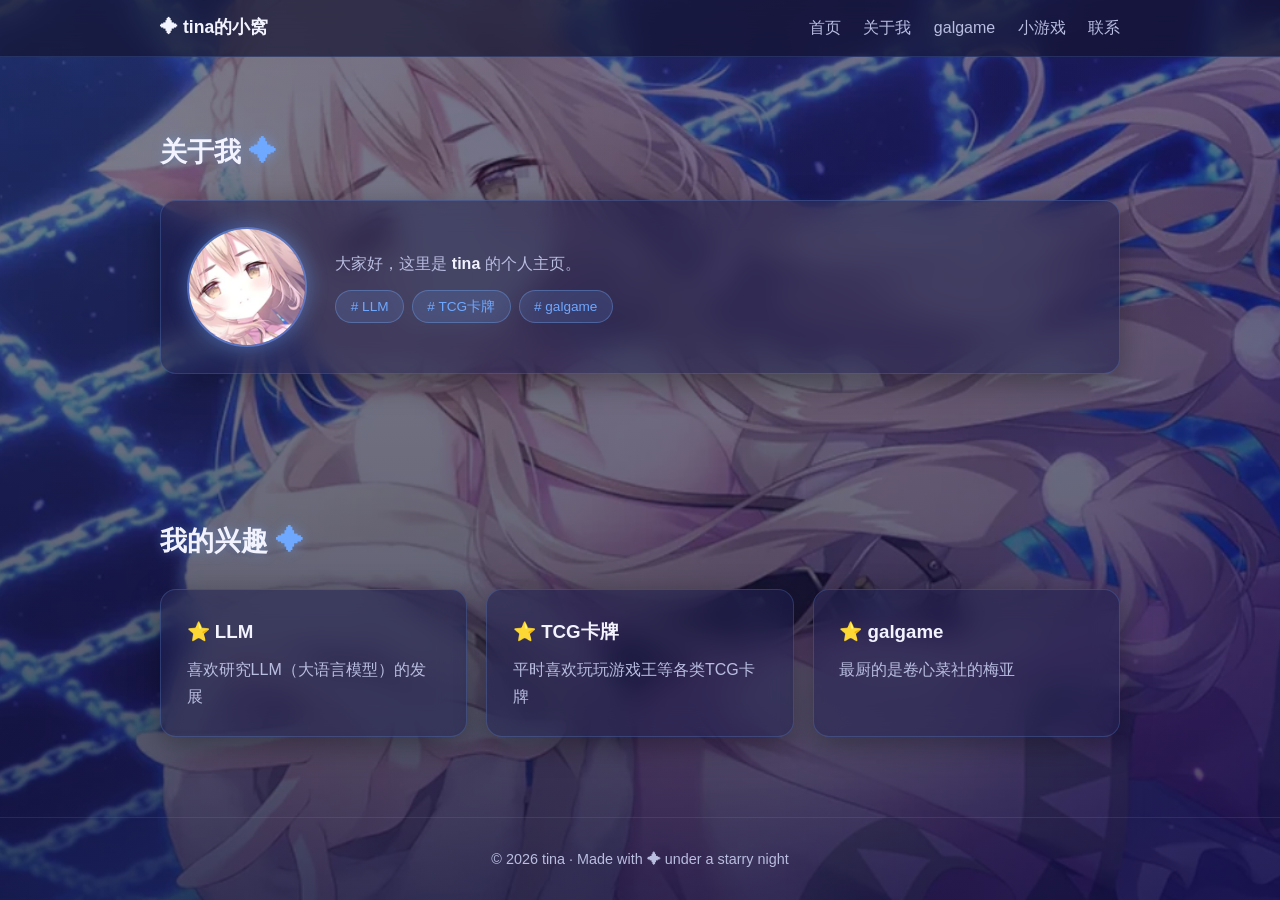
==== about.html @ 336802fa "feat: 站点拆成 5 个独立页面，左侧导航改成真跳转 - 新增 about.html / gal.html / minigames.html / contact.html，index.html 只" ====
<!DOCTYPE html>
<html lang="zh-CN">
<head>
  <meta charset="UTF-8" />
  <meta name="viewport" content="width=device-width, initial-scale=1.0" />
  <title>关于我 · tina的小窝</title>
  <meta name="description" content="tina 是谁：喜欢 LLM（大语言模型）、TCG 卡牌和 galgame。" />
  <meta name="robots" content="index, follow" />

  <!-- 站点图标（由 avatar.png 缩放生成） -->
  <link rel="icon" href="favicon.ico" sizes="16x16 32x32 48x48" />
  <link rel="icon" type="image/png" sizes="32x32" href="favicon-32.png" />
  <link rel="apple-touch-icon" sizes="180x180" href="apple-touch-icon.png" />

  <!-- 分享卡片：QQ / 微信 / B站 / 微博 抓的就是这些 -->
  <meta property="og:type" content="website" />
  <meta property="og:site_name" content="tina的小窝" />
  <meta property="og:title" content="关于我 · tina的小窝" />
  <meta property="og:description" content="tina 是谁：喜欢 LLM（大语言模型）、TCG 卡牌和 galgame。" />
  <meta property="og:url" content="https://tina-9yg.pages.dev/about" />
  <meta property="og:image" content="https://tina-9yg.pages.dev/og-image.jpg" />
  <meta property="og:image:type" content="image/jpeg" />
  <meta property="og:image:width" content="1200" />
  <meta property="og:image:height" content="630" />
  <meta property="og:image:alt" content="星空下的兽耳娘插画" />
  <meta property="og:locale" content="zh_CN" />
  <meta name="twitter:card" content="summary_large_image" />

  <link rel="stylesheet" href="style.css" />
</head>
<body>

  <!-- 顶栏：只在窄屏出现（宽屏由左侧导航接管），窄屏保留汉堡菜单 -->
  <header class="site-header">
    <nav class="nav container">
      <a class="nav-logo" href="index.html">✦ <span>tina的小窝</span></a>
      <button class="nav-toggle" id="navToggle" aria-label="打开菜单" aria-expanded="false">
        <span></span><span></span><span></span>
      </button>
      <ul class="nav-links" id="navLinks">
        <li><a href="index.html">首页</a></li>
        <li><a href="about.html">关于我</a></li>
        <li><a href="gal.html">galgame</a></li>
        <li><a href="minigames.html">小游戏</a></li>
        <li><a href="contact.html">联系</a></li>
      </ul>
    </nav>
  </header>

  <!-- 左侧导航：桌面端就是全站的主导航（顶栏只在窄屏出现，见 style.css）
       2026-09-24 起站点拆成分页，每个页面是独立文件，
       所以「当前是哪一页」直接写死在 HTML 里（is-active + aria-current），不再靠滚动位置判断 -->
  <nav class="side-index" id="sideIndex" aria-label="站点导航">
    <a class="side-index-logo" href="index.html">✦ <span>tina的小窝</span></a>
    <ul class="side-index-list">
      <li><a class="side-index-link" href="index.html">主页</a></li>
      <li><a class="side-index-link is-active" href="about.html" aria-current="page">关于我</a></li>
      <li><a class="side-index-link" href="gal.html">galgame</a></li>
      <li><a class="side-index-link" href="minigames.html">小游戏</a></li>
      <li><a class="side-index-link" href="contact.html">联系</a></li>
    </ul>
  </nav>

  <main>
    <!-- 关于我（「兴趣」原来是独立一页，2026-09-24 按 tina 要求合并到本页，两块内容没动） -->
    <section class="section" id="about">
      <div class="container">
        <h2 class="section-title">关于我 <span class="title-star">✦</span></h2>
        <div class="about-grid card reveal">
          <div class="avatar"><img src="avatar.png" alt="头像（截取自首页插画）" /></div>
          <div class="about-text">
            <p>大家好，这里是 <strong>tina</strong> 的个人主页。</p>
            <ul class="tag-list">
              <li class="tag"># LLM</li>
              <li class="tag"># TCG卡牌</li>
              <li class="tag"># galgame</li>
            </ul>
          </div>
        </div>
      </div>
    </section>

    <!-- 兴趣 -->
    <section class="section" id="interests">
      <div class="container">
        <h2 class="section-title">我的兴趣 <span class="title-star">✦</span></h2>
        <div class="card-grid">
          <article class="card reveal">
            <h3>⭐ LLM</h3>
            <p>喜欢研究LLM（大语言模型）的发展</p>
          </article>
          <article class="card reveal">
            <h3>⭐ TCG卡牌</h3>
            <p>平时喜欢玩玩游戏王等各类TCG卡牌</p>
          </article>
          <article class="card reveal">
            <h3>⭐ galgame</h3>
            <p>最厨的是卷心菜社的梅亚</p>
          </article>
        </div>
      </div>
    </section>
  </main>

  <footer class="site-footer">
    <div class="container">
      <p>© 2026 tina · Made with ✦ under a starry night</p>
    </div>
  </footer>

  <!-- Cloudflare Web Analytics --><script type='module' src='https://static.cloudflareinsights.com/beacon.min.js' data-cf-beacon='{"token": "9dbc39219d9144c998ec463622b964f8"}'></script><!-- End Cloudflare Web Analytics -->
  <script src="script.js"></script>
</body>
</html>
---- style.css ----
/* ================= 基础与变量 ================= */
:root {
  --bg-deep: #141432;
  --bg-mid: #1e1e4d;
  --card-bg: rgba(30, 30, 77, 0.55);
  --accent: #6fa8ff;
  --accent-glow: rgba(111, 168, 255, 0.45);
  --text: #f2f3ff;
  --text-dim: #b9bde0;
  --radius: 16px;
  --shadow: 0 8px 30px rgba(0, 0, 0, 0.35);
  /* 整页背景照片。默认是原始横图，竖屏在下面那个媒体查询里换成竖版裁切图 */
  --bg-photo: url("bg.webp");
}

/* 竖屏（手机）换用竖版裁切图 bg-mobile.webp：
   横图在竖屏下被 cover 从中间横裁一条（只露出全宽的 26%），人物正好被切到框外。
   判据用屏幕比例而不是宽度，这样窄高的桌面窗口也能吃到同一份图。
   竖版取景见 MEMORY「手机端竖版背景」一节：成品与源图竖带往返 PSNR 50.3 dB */
@media (max-aspect-ratio: 1/1) {
  :root { --bg-photo: url("bg-mobile.webp"); }
}

* { margin: 0; padding: 0; box-sizing: border-box; }

html { scroll-behavior: smooth; }

body {
  font-family: "Segoe UI", "Microsoft YaHei", "PingFang SC", sans-serif;
  color: var(--text);
  background: var(--bg-deep); /* 兜底底色；真正的画面在下面那层固定背景里 */
  line-height: 1.7;
  /* 2026-09-24 站点拆成分页后：内容少的页面（比如「联系」）页脚会吊在半空，
     让 body 竖排撑满视口、main 吃掉剩余高度，页脚就自然贴到底部 */
  display: flex;
  flex-direction: column;
  min-height: 100vh;
}

main { flex: 1 0 auto; }

/* 整页共用的固定背景层：钉在视口上，拖动进度条时完全不动
   层次自上而下 = 压暗渐变 → 两团光晕 → 星空图（图片本身由 --bg-photo 决定：横屏横图 / 竖屏竖版裁切图）
   用 position: fixed 而不是 background-attachment: fixed，是为了手机 Safari（它不支持后者） */
body::before {
  content: "";
  position: fixed;
  inset: 0;
  z-index: -1;
  pointer-events: none;
  background:
    linear-gradient(180deg,
      rgba(16, 16, 44, 0.52) 0%,
      rgba(16, 16, 44, 0.62) 55%,
      rgba(16, 16, 44, 0.74) 100%),
    radial-gradient(ellipse 80% 50% at 70% -10%, rgba(90, 70, 180, 0.30), transparent),
    radial-gradient(ellipse 60% 40% at 20% 110%, rgba(60, 80, 200, 0.22), transparent),
    var(--bg-photo) center 30% / cover no-repeat;
}

.container { width: min(960px, 92%); margin: 0 auto; }

a { color: var(--accent); text-decoration: none; }
a:hover { text-shadow: 0 0 10px var(--accent-glow); }

/* ================= 导航 ================= */
.site-header {
  position: sticky; top: 0; z-index: 100;
  background: rgba(20, 20, 50, 0.7);
  backdrop-filter: blur(12px);
  border-bottom: 1px solid rgba(111, 168, 255, 0.18);
}

.nav { display: flex; align-items: center; justify-content: space-between; padding: 0.8rem 0; }

.nav-logo { font-weight: 700; font-size: 1.1rem; color: var(--text); }

.nav-links { display: flex; gap: 1.4rem; list-style: none; }
.nav-links a { color: var(--text-dim); font-weight: 500; transition: color 0.2s, text-shadow 0.2s; }
.nav-links a:hover { color: var(--text); text-shadow: 0 0 12px var(--accent-glow); }

.nav-toggle { display: none; background: none; border: 0; cursor: pointer; padding: 0.4rem; }
.nav-toggle span {
  display: block; width: 24px; height: 2px; margin: 5px 0;
  background: var(--text); border-radius: 2px; transition: transform 0.25s, opacity 0.25s;
}
.nav-toggle.open span:nth-child(1) { transform: translateY(7px) rotate(45deg); }
.nav-toggle.open span:nth-child(2) { opacity: 0; }
.nav-toggle.open span:nth-child(3) { transform: translateY(-7px) rotate(-45deg); }

/* ================= 首屏 ================= */
/* 背景图 bg.webp 由原图 bg.png 用 Pillow 转出（quality=85，97KB，约原图 7.5%）；bg.png 留在仓库当原图备份，页面不再引用
   竖屏另有一张 bg-mobile.webp（1181x2556，q85，98.6KB）：从 bg.png 的 x305..615 裁成竖条后放大 3.81 倍，
   人物落在画面中间；由上面的 --bg-photo 媒体查询决定用哪张，两张都由 body::before 引用 */
.hero {
  position: relative;
  min-height: 100vh;
  display: flex; align-items: center;
  /* 背景图已移到整页共用的 body::before 固定层；这里不能再自带背景，否则滚动时它会跟着走 */
}

/* 遮罩统一到 body::before 那一层了，这个 div 留在 HTML 里但不再参与渲染 */
.hero-overlay { display: none; }

.hero-inner { position: relative; z-index: 1; max-width: 60%; }

.hero-kicker { color: var(--accent); letter-spacing: 0.15em; font-weight: 600; }

.hero-title {
  font-size: clamp(2.2rem, 6vw, 4rem);
  margin: 0.4rem 0;
  text-shadow: 0 0 18px var(--accent-glow), 0 2px 8px rgba(0, 0, 0, 0.6);
}

.hero-tagline { color: var(--text); font-size: 1.1rem; text-shadow: 0 2px 6px rgba(0, 0, 0, 0.7); }

.hero-actions { display: flex; gap: 1rem; margin-top: 1.6rem; }

.btn {
  display: inline-block; padding: 0.7rem 1.6rem;
  border-radius: 999px; font-weight: 600; transition: transform 0.2s, box-shadow 0.2s;
}
.btn-glow { background: var(--accent); color: #101028; box-shadow: 0 0 18px var(--accent-glow); }
.btn-glow:hover { transform: translateY(-2px); box-shadow: 0 0 28px var(--accent-glow); text-shadow: none; }
.btn-ghost { border: 1.5px solid var(--accent); color: var(--text); }
.btn-ghost:hover { background: rgba(111, 168, 255, 0.12); transform: translateY(-2px); }

.hero-scroll-hint {
  position: absolute; bottom: 1.2rem; left: 50%; transform: translateX(-50%);
  color: var(--text-dim); animation: bob 1.6s ease-in-out infinite;
}
@keyframes bob { 50% { transform: translate(-50%, 6px); } }

/* ================= 区块与卡片 ================= */
.section { padding: 4.5rem 0; }

/* 点锚点跳转时，给吸顶导航留出高度，标题不会被压住 */
.section, .hero { scroll-margin-top: 80px; }

.section-title {
  font-size: 1.7rem; margin-bottom: 1.6rem;
  text-shadow: 0 0 12px var(--accent-glow);
}
.title-star { color: var(--accent); }

.card {
  background: var(--card-bg);
  backdrop-filter: blur(14px);
  border: 1px solid rgba(111, 168, 255, 0.22);
  border-radius: var(--radius);
  box-shadow: var(--shadow);
  padding: 1.6rem;
  transition: transform 0.25s, box-shadow 0.25s, border-color 0.25s;
}
.card:hover {
  transform: translateY(-4px);
  border-color: rgba(111, 168, 255, 0.5);
  box-shadow: 0 10px 36px rgba(0, 0, 0, 0.45), 0 0 20px var(--accent-glow);
}

.card-grid { display: grid; grid-template-columns: repeat(auto-fit, minmax(240px, 1fr)); gap: 1.2rem; }
.card h3 { margin-bottom: 0.5rem; color: var(--text); }
.card p { color: var(--text-dim); }

/* 首页概览：整张卡片就是一个链接。
   必须把 a 默认的蓝色和 a:hover 的发光按掉，否则卡片里每个字都在发光 */
.card-link { display: block; color: var(--text); }
.card-link:hover { text-shadow: none; }
.card-more {
  display: inline-block; margin-top: 0.75rem;
  font-size: 0.85rem; font-weight: 600; color: var(--accent);
}
.card-link:hover .card-more { text-shadow: 0 0 10px var(--accent-glow); }
/* 关于我 */
.about-grid { display: flex; gap: 1.8rem; align-items: center; flex-wrap: wrap; }
.avatar {
  flex-shrink: 0;
  width: 120px; height: 120px; border-radius: 50%;
  overflow: hidden;
  background: linear-gradient(135deg, rgba(111, 168, 255, 0.3), rgba(150, 100, 255, 0.3));
  border: 2px solid rgba(111, 168, 255, 0.45);
  box-shadow: 0 0 20px var(--accent-glow);
}
.avatar img { width: 100%; height: 100%; object-fit: cover; display: block; }
.about-text { flex: 1; min-width: 260px; }
.about-text p { color: var(--text-dim); margin-bottom: 0.6rem; }
.about-text strong { color: var(--text); }

.tag-list { display: flex; flex-wrap: wrap; gap: 0.5rem; list-style: none; margin-top: 0.8rem; }
.tag {
  padding: 0.25rem 0.9rem; border-radius: 999px; font-size: 0.85rem;
  background: rgba(111, 168, 255, 0.14);
  border: 1px solid rgba(111, 168, 255, 0.35);
  color: var(--accent);
}

/* 联系 */
.contact-card { text-align: center; }
.contact-card p { color: var(--text-dim); }
.contact-list { list-style: none; margin-top: 0.8rem; }
.contact-list li { margin: 0.4rem 0; color: var(--text); }
.contact-item { display: flex; justify-content: center; align-items: center; gap: 0.45rem; }
.icon { width: 1.25em; height: 1.25em; flex-shrink: 0; vertical-align: -0.25em; }
.icon-badge { background: #fff; border-radius: 50%; padding: 0.12em; box-sizing: border-box; }
.placeholder { color: var(--text-dim); font-style: italic; }

/* QQ 号：点击复制（不加下划线，靠鼠标手型和悬停微光提示可点） */
.copy-qq {
  background: none; border: 0; padding: 0;
  font: inherit; color: var(--accent); cursor: pointer;
}
.copy-qq:hover { text-shadow: 0 0 10px var(--accent-glow); }

/* 复制成功提示 */
.toast {
  position: fixed; left: 50%; bottom: 2rem; z-index: 200;
  transform: translate(-50%, 1rem);
  padding: 0.6rem 1.3rem; border-radius: 999px;
  background: rgba(20, 20, 50, 0.94);
  border: 1px solid rgba(111, 168, 255, 0.45);
  color: var(--text); font-size: 0.9rem;
  box-shadow: 0 8px 26px rgba(0, 0, 0, 0.45), 0 0 18px var(--accent-glow);
  opacity: 0; pointer-events: none;
  transition: opacity 0.25s ease, transform 0.25s ease;
}
.toast.show { opacity: 1; transform: translate(-50%, 0); }

/* 页脚 */
.site-footer {
  padding: 1.8rem 0; text-align: center;
  color: var(--text-dim); font-size: 0.9rem;
  border-top: 1px solid rgba(111, 168, 255, 0.15);
}

/* 滚动淡入 */
.reveal { opacity: 0; transform: translateY(18px); transition: opacity 0.6s ease, transform 0.6s ease; }
.reveal.visible { opacity: 1; transform: none; }
@media (prefers-reduced-motion: reduce) {
  .reveal { opacity: 1; transform: none; transition: none; }
  .hero-scroll-hint { animation: none; }
  .gal-card { animation: none; }
}

/* ================= galgame 收藏 ================= */
.section-lead { color: var(--text-dim); margin: -0.8rem 0 1.5rem; }

.sr-only {
  position: absolute; width: 1px; height: 1px; padding: 0; margin: -1px;
  overflow: hidden; clip: rect(0 0 0 0); white-space: nowrap; border: 0;
}

/* 顶部统计条 */
.gal-stats { display: flex; flex-wrap: wrap; gap: 1.6rem; margin-bottom: 1.4rem; }
.gal-stat { display: flex; align-items: baseline; gap: 0.4rem; color: var(--text-dim); font-size: 0.88rem; }
.gal-stat b {
  font-size: 1.3rem; color: var(--accent);
  text-shadow: 0 0 12px var(--accent-glow);
}

/* 筛选区 */
.gal-controls { display: flex; flex-direction: column; gap: 0.7rem; margin-bottom: 1.5rem; }
.gal-chip-row { display: flex; flex-wrap: wrap; gap: 0.45rem; }

.chip {
  font: inherit; font-size: 0.82rem; line-height: 1.5;
  padding: 0.25rem 0.95rem; border-radius: 999px; cursor: pointer;
  background: rgba(111, 168, 255, 0.08);
  border: 1px solid rgba(111, 168, 255, 0.25);
  color: var(--text-dim);
  transition: background 0.2s, border-color 0.2s, color 0.2s, box-shadow 0.2s;
}
.chip:hover { border-color: rgba(111, 168, 255, 0.55); color: var(--text); }
.chip[aria-pressed="true"] {
  background: rgba(111, 168, 255, 0.22);
  border-color: var(--accent);
  color: var(--text);
  box-shadow: 0 0 14px var(--accent-glow);
}

.gal-toolbar { display: flex; flex-wrap: wrap; gap: 0.8rem; align-items: center; }

.gal-search { flex: 1; min-width: 190px; display: flex; }
.gal-search input {
  font: inherit; font-size: 0.88rem; color: var(--text);
  background: rgba(20, 20, 50, 0.6);
  border: 1px solid rgba(111, 168, 255, 0.28);
  border-radius: 999px; padding: 0.42rem 1rem;
  outline: none; transition: border-color 0.2s, box-shadow 0.2s;
}
.gal-search input { width: 100%; }
.gal-search input::placeholder { color: rgba(185, 189, 224, 0.6); }
.gal-search input:focus { border-color: var(--accent); box-shadow: 0 0 12px var(--accent-glow); }

/* 卡片网格 */
.gal-grid { display: grid; grid-template-columns: repeat(auto-fill, minmax(190px, 1fr)); gap: 1.1rem; }

.gal-card {
  display: flex; flex-direction: column; overflow: hidden;
  background: var(--card-bg);
  backdrop-filter: blur(14px);
  border: 1px solid rgba(111, 168, 255, 0.22);
  border-radius: var(--radius);
  box-shadow: var(--shadow);
  transition: transform 0.25s, box-shadow 0.25s, border-color 0.25s;
  animation: gal-in 0.35s ease both;
}
.gal-card:hover {
  transform: translateY(-4px);
  border-color: rgba(111, 168, 255, 0.5);
  box-shadow: 0 10px 36px rgba(0, 0, 0, 0.45), 0 0 20px var(--accent-glow);
}
@keyframes gal-in { from { opacity: 0; transform: translateY(10px); } to { opacity: 1; transform: none; } }

/* 封面：没填 cover 就用渐变色块 + 首字 */
.gal-cover {
  position: relative; aspect-ratio: 3 / 4;
  display: flex; align-items: center; justify-content: center; overflow: hidden;
}
.gal-cover img { width: 100%; height: 100%; object-fit: cover; display: block; }
.gal-cover-init {
  font-size: 2.6rem; font-weight: 700; letter-spacing: 0.04em;
  color: rgba(255, 255, 255, 0.92);
  text-shadow: 0 2px 14px rgba(0, 0, 0, 0.55);
}
.gal-badge-row {
  position: absolute; top: 0.5rem; left: 0.5rem; right: 0.5rem;
  display: flex; gap: 0.4rem;
}
/* 封面右上角的「示例」角标（原来这里还有状态徽章 .gal-status / .st-*，2026-09-23 已随状态信息一起移除） */
.gal-sample {
  margin-left: auto;
  padding: 0.12rem 0.6rem; border-radius: 999px;
  font-size: 0.72rem; font-weight: 500; line-height: 1.7;
  backdrop-filter: blur(6px); border: 1px solid; white-space: nowrap;
  color: var(--text-dim); background: rgba(20, 20, 50, 0.7);
  border-color: rgba(185, 189, 224, 0.4);
}

.gal-body { flex: 1; display: flex; flex-direction: column; gap: 0.35rem; padding: 0.85rem 0.9rem 1rem; }
.gal-title { font-size: 0.98rem; font-weight: 700; line-height: 1.4; }
.gal-meta { display: flex; justify-content: flex-start; gap: 0.5rem; font-size: 0.78rem; color: var(--text-dim); }
.gal-brand { overflow: hidden; text-overflow: ellipsis; white-space: nowrap; }
/* 官网链接：紧跟在「厂商 · 年份」右边；没填 site 的条目根本不会渲染它 */
.gal-site { color: var(--accent); flex-shrink: 0; white-space: nowrap; transition: text-shadow 0.2s; }
.gal-site:hover { text-shadow: 0 0 10px var(--accent-glow); }
.gal-score { color: #ffd479; font-weight: 700; flex-shrink: 0; margin-left: auto; padding-left: 0.4rem; }

.gal-tags { display: flex; flex-wrap: wrap; gap: 0.3rem; margin-top: 0.15rem; }
/* 卡片上的标签：纯展示用的标签，不可点（筛选栏已改成按厂商） */
.gal-tag {
  font-size: 0.7rem; line-height: 1.6;
  padding: 0.1rem 0.55rem; border-radius: 999px;
  background: rgba(111, 168, 255, 0.12);
  border: 1px solid rgba(111, 168, 255, 0.28);
  color: var(--accent);
}

.gal-note { margin-top: auto; padding-top: 0.5rem; font-size: 0.8rem; color: var(--text-dim); }

.gal-empty { margin-top: 0.5rem; padding: 2.2rem 0; text-align: center; color: var(--text-dim); }
.gal-empty button { margin-top: 0.8rem; }

/* ================= 小游戏 · 2048 ================= */
.g2048 { max-width: 420px; margin: 0 auto; }

.g2048-head {
  display: flex; align-items: center; justify-content: space-between;
  gap: 1rem; flex-wrap: wrap; margin-bottom: 1rem;
}
.g2048-scores { display: flex; gap: 0.6rem; }
.g2048-score {
  min-width: 84px; padding: 0.35rem 0.9rem; text-align: center;
  background: rgba(111, 168, 255, 0.1);
  border: 1px solid rgba(111, 168, 255, 0.25);
  border-radius: 10px;
}
.g2048-score span { display: block; font-size: 0.7rem; color: var(--text-dim); letter-spacing: 0.08em; }
.g2048-score b { font-size: 1.15rem; color: var(--accent); text-shadow: 0 0 12px var(--accent-glow); }
.g2048-restart { padding: 0.5rem 1.1rem; font-size: 0.88rem; }

/* 棋盘：格子大小由 game2048.js 量出宽度后写进 --g-cell / --g-gap */
.g2048-board {
  --g-gap: 12px;
  --g-cell: 80px;
  position: relative;
  width: 100%;
  aspect-ratio: 1 / 1;
  background: rgba(20, 20, 50, 0.55);
  backdrop-filter: blur(12px);
  border: 1px solid rgba(111, 168, 255, 0.22);
  border-radius: var(--radius);
  box-shadow: var(--shadow);
  touch-action: none; /* 手机上在棋盘里滑动是操作，别同时滚页面 */
  user-select: none;
  -webkit-user-select: none;
}
.g2048-board:focus { outline: none; }
/* 焦点在棋盘上时给个光圈提示「现在方向键是操作」 */
.g2048-board:focus-visible {
  border-color: var(--accent);
  box-shadow: var(--shadow), 0 0 0 2px rgba(111, 168, 255, 0.55), 0 0 22px var(--accent-glow);
}

/* 底格层和方块层都贴着棋盘的 padding box，格子位置两边用同一套算法算，所以能对齐 */
.g2048-grid {
  position: absolute; inset: 0;
  display: grid;
  grid-template-columns: repeat(4, 1fr);
  grid-template-rows: repeat(4, 1fr);
  gap: var(--g-gap);
  padding: var(--g-gap);
}
.g2048-grid > div { background: rgba(255, 255, 255, 0.05); border-radius: 10px; }

.g2048-tiles { position: absolute; inset: 0; }
.g2048-tile {
  position: absolute; top: var(--g-gap); left: var(--g-gap);
  width: var(--g-cell); height: var(--g-cell);
  z-index: 2;
  /* 位置全靠这两个自定义属性推：game2048.js 只改变量，位移交给 CSS 过渡 */
  transform: translate(
    calc((var(--g-cell) + var(--g-gap)) * var(--g-c, 0)),
    calc((var(--g-cell) + var(--g-gap)) * var(--g-r, 0))
  );
  transition: transform 0.12s ease-in-out;
  will-change: transform;
}
.g2048-tile.is-dead { z-index: 1; } /* 被吃掉的那个要压在存活方块下面 */
.g2048-tile.is-dead .g2048-tile-inner { opacity: 0; transition: opacity 0.12s ease 0.06s; }

.g2048-tile-inner {
  width: 100%; height: 100%;
  display: flex; align-items: center; justify-content: center;
  border-radius: 10px;
  font-weight: 700; line-height: 1;
  font-size: calc(var(--g-cell) * 0.42);
  color: #dfe6ff;
  background: rgba(111, 168, 255, 0.12);
  border: 1px solid rgba(111, 168, 255, 0.22);
  transition: background 0.12s, color 0.12s;
}
/* 位数多了就把字缩小，别撑出格子 */
.g2048-tile[data-len="3"] .g2048-tile-inner { font-size: calc(var(--g-cell) * 0.33); }
.g2048-tile[data-len="4"] .g2048-tile-inner { font-size: calc(var(--g-cell) * 0.26); }
.g2048-tile[data-len="5"] .g2048-tile-inner,
.g2048-tile[data-len="6"] .g2048-tile-inner { font-size: calc(var(--g-cell) * 0.21); }

/* 数值越大越亮：2/4/8 是半透明蓝，之后顺着 蓝→紫→粉→金 往上爬 */
.g2048-tile[data-val="4"] .g2048-tile-inner { background: rgba(111, 168, 255, 0.2); }
.g2048-tile[data-val="8"] .g2048-tile-inner { background: rgba(111, 168, 255, 0.34); color: #f2f6ff; }
.g2048-tile[data-val="16"] .g2048-tile-inner { background: linear-gradient(150deg, #2c4a86, #4a6fd8); color: #f2f6ff; }
.g2048-tile[data-val="32"] .g2048-tile-inner { background: linear-gradient(150deg, #3a3a7a, #6f4fa8); color: #f2f6ff; }
.g2048-tile[data-val="64"] .g2048-tile-inner { background: linear-gradient(150deg, #4a2f6b, #a05fd0); color: #f6f2ff; }
.g2048-tile[data-val="128"] .g2048-tile-inner { background: linear-gradient(150deg, #5a2f7a, #b06fb0); color: #fff; }
.g2048-tile[data-val="256"] .g2048-tile-inner { background: linear-gradient(150deg, #6b2f6b, #c96f9f); color: #fff; }
.g2048-tile[data-val="512"] .g2048-tile-inner { background: linear-gradient(150deg, #7a2f5a, #e07f8f); color: #fff; }
.g2048-tile[data-val="1024"] .g2048-tile-inner { background: linear-gradient(150deg, #a8563a, #f0a06f); color: #241a00; }
.g2048-tile[data-val="2048"] .g2048-tile-inner {
  background: linear-gradient(150deg, #c9922f, #ffd479);
  color: #241a00;
  box-shadow: 0 0 26px rgba(255, 212, 121, 0.5);
}
/* 比 2048 还大的（is-huge 由 game2048.js 挂上），统一用更亮的金 */
.g2048-tile.is-huge .g2048-tile-inner {
  background: linear-gradient(150deg, #d4a83f, #ffe9a8);
  color: #241a00;
  box-shadow: 0 0 26px rgba(255, 233, 168, 0.55);
}

/* 出现 / 合并的小动画：作用在里面那层，外层 transform 要留给滑动 */
@keyframes g2048-appear { from { transform: scale(0.35); opacity: 0; } to { transform: scale(1); opacity: 1; } }
@keyframes g2048-pop { 0% { transform: scale(1); } 55% { transform: scale(1.16); } 100% { transform: scale(1); } }
.g2048-tile.is-new .g2048-tile-inner { animation: g2048-appear 0.16s ease-out; }
.g2048-tile.is-merged .g2048-tile-inner { animation: g2048-pop 0.18s ease-out; }

/* 赢了 / 输了盖在棋盘上的那一层 */
@keyframes g2048-fade { from { opacity: 0; } to { opacity: 1; } }
.g2048-overlay {
  position: absolute; inset: 0; z-index: 5;
  display: flex; flex-direction: column; align-items: center; justify-content: center;
  gap: 1rem; padding: 1.5rem; text-align: center;
  background: rgba(16, 16, 44, 0.84);
  backdrop-filter: blur(6px);
  border-radius: var(--radius);
  animation: g2048-fade 0.2s ease-out;
}
/* 这句不能省：上面的 display:flex 会盖掉 hidden 自带的 display:none */
.g2048-overlay[hidden] { display: none; }
.g2048-overlay-text { color: var(--text); font-weight: 600; }
.g2048-overlay-actions { display: flex; gap: 0.7rem; flex-wrap: wrap; justify-content: center; }

.g2048-hint { margin-top: 0.9rem; font-size: 0.82rem; color: var(--text-dim); text-align: center; }

/* 站上的最高纪录。写在 index.html 里（站点是纯静态的），要让它自动更新得配后端。
   注意：棋盘上那两个数字是「本机最高分」，存在访客自己的 localStorage 里，跟这条不是一回事 */
.g2048-record {
  margin-top: 0.9rem; padding-top: 0.75rem; text-align: center;
  font-size: 0.84rem; color: var(--text-dim);
  border-top: 1px dashed rgba(111, 168, 255, 0.22);
}
.g2048-record b { color: var(--accent); font-size: 1rem; text-shadow: 0 0 12px var(--accent-glow); }

@media (prefers-reduced-motion: reduce) {
  .g2048-tile { transition: none; }
  .g2048-tile-inner { animation: none; transition: none; }
  .g2048-overlay { animation: none; }
}

/* ================= 小游戏 · 五子棋 ================= */
/* 第二个小游戏，跟 2048 待在同一个区块里，用一条虚线分隔 */
.gg {
  max-width: 460px;
  margin: 2.8rem auto 0;
  padding-top: 2.2rem;
  border-top: 1px dashed rgba(111, 168, 255, 0.22);
}

.gg-name {
  margin-bottom: 1rem; text-align: center;
  font-size: 1.05rem; font-weight: 700; color: var(--text);
}
.gg-name::before { content: "✦ "; color: var(--accent); }

.gg-head {
  display: flex; align-items: center; justify-content: space-between;
  gap: 1rem; flex-wrap: wrap; margin-bottom: 0.9rem;
}
.gg-scores { display: flex; gap: 0.5rem; }
.gg-score {
  min-width: 74px; padding: 0.35rem 0.7rem; text-align: center;
  background: rgba(111, 168, 255, 0.1);
  border: 1px solid rgba(111, 168, 255, 0.25);
  border-radius: 10px;
}
.gg-score span { display: block; font-size: 0.7rem; color: var(--text-dim); letter-spacing: 0.06em; }
.gg-score b { font-size: 1.15rem; color: var(--accent); text-shadow: 0 0 12px var(--accent-glow); }

.gg-actions { display: flex; gap: 0.5rem; flex-wrap: wrap; }
.gg-btn { padding: 0.5rem 1rem; font-size: 0.88rem; }
.gg-btn:disabled { opacity: 0.45; cursor: not-allowed; }
.gg-btn:disabled:hover { background: none; transform: none; }

.gg-levels { display: flex; align-items: center; gap: 0.45rem; flex-wrap: wrap; margin-bottom: 0.9rem; }
.gg-levels-label { font-size: 0.85rem; color: var(--text-dim); margin-right: 0.15rem; }

/* 棋盘：CSS 这边只管让它铺满一个正方形；格子大小、位图尺寸由 gamegomoku.js 量出来算 */
.gg-board {
  position: relative; width: 100%; aspect-ratio: 1 / 1;
  border: 1px solid rgba(111, 168, 255, 0.22);
  border-radius: var(--radius);
  box-shadow: var(--shadow);
  overflow: hidden;
  touch-action: manipulation; /* 点棋盘落子，但别拦住上下滚页面 */
  user-select: none;
  -webkit-user-select: none;
  -webkit-tap-highlight-color: transparent;
}
.gg-canvas {
  display: block; position: absolute; inset: 0;
  width: 100%; height: 100%;
  cursor: crosshair;
}
.gg-canvas:focus { outline: none; }
.gg-canvas:focus-visible {
  /* 用负 offset 把光圈画在画布里面，免得被 .gg-board 的 overflow 裁掉 */
  outline: 2px solid var(--accent);
  outline-offset: -3px;
}

.gg-overlay {
  position: absolute; inset: 0; z-index: 5;
  display: flex; flex-direction: column; align-items: center; justify-content: center;
  gap: 1rem; padding: 1.5rem; text-align: center;
  background: rgba(16, 16, 44, 0.84);
  backdrop-filter: blur(6px);
  animation: g2048-fade 0.2s ease-out;
}
/* 这句不能省：上面的 display:flex 会盖掉 hidden 自带的 display:none */
.gg-overlay[hidden] { display: none; }
.gg-overlay-text { color: var(--text); font-weight: 600; }
.gg-overlay-actions { display: flex; gap: 0.7rem; flex-wrap: wrap; justify-content: center; }

/* 状态行：前面的小圆点就是当前该谁下（黑子/白子） */
.gg-status {
  display: flex; align-items: center; justify-content: center; gap: 0.5rem;
  margin-top: 0.9rem; font-size: 0.88rem; color: var(--text);
}
.gg-status::before {
  content: ""; width: 10px; height: 10px; border-radius: 50%; flex-shrink: 0;
  background: radial-gradient(circle at 35% 35%, #6a7196, #0b0b18);
  border: 1px solid rgba(160, 170, 220, 0.5);
}
.gg-status.is-ai::before {
  background: radial-gradient(circle at 35% 35%, #ffffff, #b9c1dc);
  border-color: rgba(255, 255, 255, 0.7);
}

.gg-hint { margin-top: 0.6rem; font-size: 0.82rem; color: var(--text-dim); text-align: center; }

@media (prefers-reduced-motion: reduce) {
  .gg-overlay { animation: none; }
}

/* ================= 左侧索引 ================= */
/* 桌面端的主导航：贴在左上角，不参与排版，所以正文列宽（960px）不动
   占位 = 宽 132px + 间距 38px = 170px，两边留白不够时见下面的媒体查询 */
.side-index {
  position: fixed;
  top: 1.2rem;
  left: max(0.9rem, calc((100vw - 960px) / 2 - 170px));
  z-index: 90;
  width: 132px;
  /* 窗口很矮时不能顶出屏幕，改成卡片内部滚动 */
  max-height: calc(100vh - 2.4rem);
  overflow-y: auto;
  padding: 0.85rem 0.7rem;
  background: rgba(20, 20, 50, 0.55);
  backdrop-filter: blur(12px);
  border: 1px solid rgba(111, 168, 255, 0.22);
  border-radius: var(--radius);
  box-shadow: var(--shadow);
}

/* 站名：顶栏在宽屏是隐藏的，所以站名搬到侧栏顶部 */
.side-index-logo {
  display: block;
  margin: 0 0 0.7rem;
  padding: 0 0.35rem 0.7rem;
  font-size: 0.9rem; font-weight: 700; color: var(--text);
  border-bottom: 1px solid rgba(111, 168, 255, 0.18);
}

.side-index-list { display: flex; flex-direction: column; gap: 0.1rem; list-style: none; }

.side-index-link {
  position: relative; display: block;
  padding: 0.32rem 0.5rem 0.32rem 0.85rem;
  font-size: 0.86rem; color: var(--text-dim);
  border-radius: 8px;
  transition: color 0.2s, background 0.2s, text-shadow 0.2s;
}
/* 左边那根小竖条：常态暗淡，当前页面亮起来（分页后由 HTML 里的 is-active 决定，不靠 JS） */
.side-index-link::before {
  content: ""; position: absolute; left: 0; top: 50%;
  width: 2px; height: 0.85em; border-radius: 2px;
  transform: translateY(-50%);
  background: rgba(111, 168, 255, 0.3);
  transition: background 0.2s, box-shadow 0.2s, height 0.2s;
}
.side-index-link:hover { color: var(--text); background: rgba(111, 168, 255, 0.1); }
.side-index-link.is-active { color: var(--text); text-shadow: 0 0 12px var(--accent-glow); }
.side-index-link.is-active::before {
  height: 1.15em; background: var(--accent); box-shadow: 0 0 10px var(--accent-glow);
}

/* 两条媒体查询是互补的，中间不留缝：
   宽屏 → 只留侧栏（顶栏整条收掉，站名在侧栏顶部）
   窄屏 → 只留顶栏 + 汉堡菜单（侧栏放不下，硬留会压到正文） */
@media (min-width: 1300px) {
  .site-header { display: none; }
  /* 宽屏没有顶栏挡着，锚点跳转不用留那么高的空档 */
  .section, .hero { scroll-margin-top: 24px; }
}

@media (max-width: 1299px) {
  .side-index { display: none; }
}

/* ================= 移动端 ================= */
@media (max-width: 640px) {
  .nav-toggle { display: block; }

  .nav-links {
    position: absolute; top: 100%; left: 0; right: 0;
    flex-direction: column; gap: 0;
    background: rgba(20, 20, 50, 0.96);
    backdrop-filter: blur(12px);
    border-bottom: 1px solid rgba(111, 168, 255, 0.2);
    max-height: 0; overflow: hidden;
    transition: max-height 0.3s ease;
  }
  /* 7 个菜单项，每项约 52px，留够高度别把最后一项裁掉 */
  .nav-links.open { max-height: 420px; }
  .nav-links li { padding: 0.9rem 1.5rem; border-top: 1px solid rgba(111, 168, 255, 0.12); }

  /* 移动端：整页固定背景层的星空图会被放大裁切，把取景挪到偏右（角色在图的右侧） */
  body::before { background-position: 80% 30%; }
  .hero-inner { max-width: 92%; }

  /* galgame 收藏：两列小卡 */
  .gal-grid { grid-template-columns: repeat(auto-fill, minmax(150px, 1fr)); gap: 0.8rem; }
  .gal-cover-init { font-size: 2rem; }
  .gal-title { font-size: 0.9rem; }
  .gal-stats { gap: 1.1rem; }
}
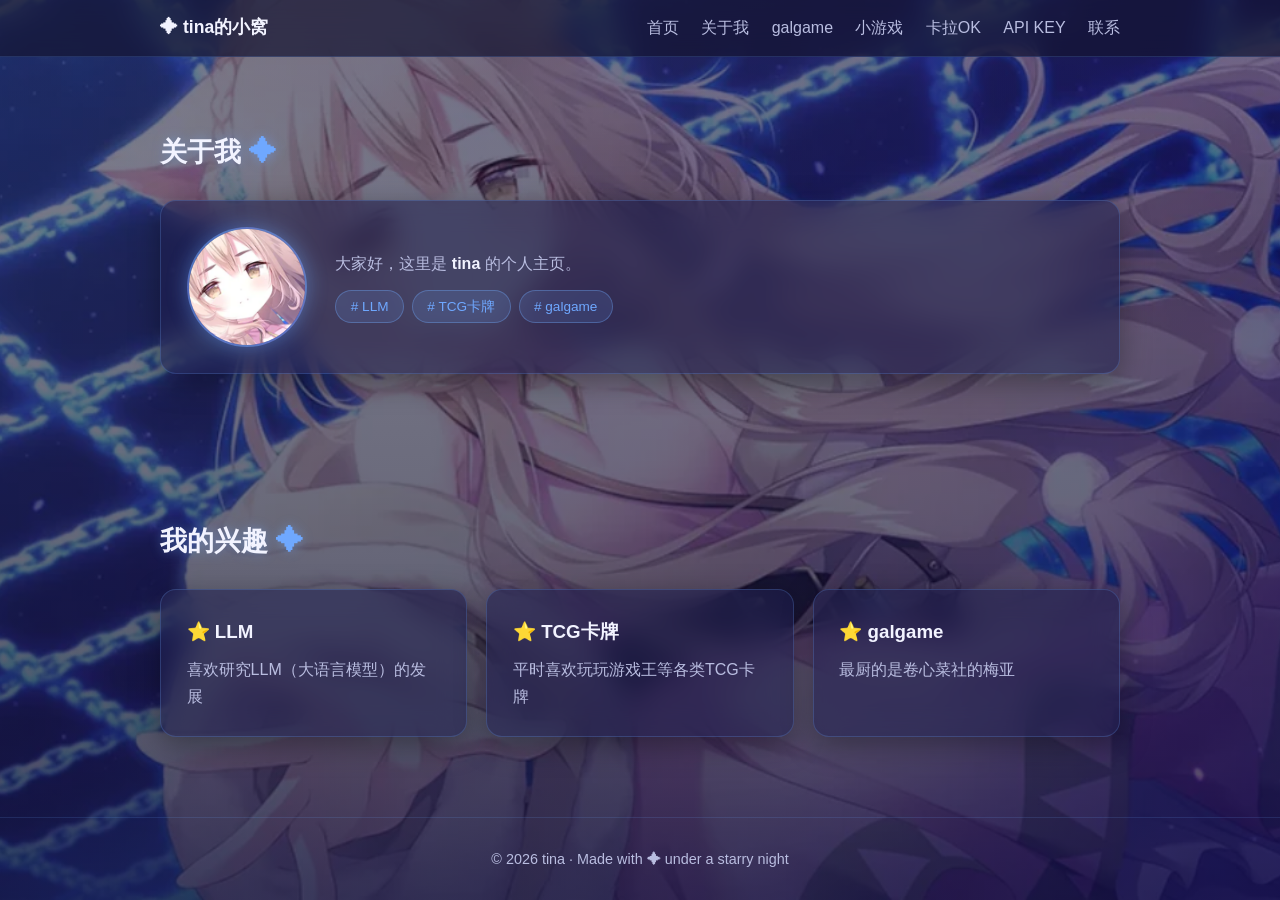
==== commit a7ba2a10: "feat: 新增「API KEY」分区（左侧导航第 7 项，只列 DeepSeek 官方入口） - apikey.html：极简链接列表，4 条官方入口（开放平台 / 创建 API Key / 模型与" ====
--- a/about.html
+++ b/about.html
@@ -42,6 +42,8 @@
         <li><a href="about.html">关于我</a></li>
         <li><a href="gal.html">galgame</a></li>
         <li><a href="minigames.html">小游戏</a></li>
+        <li><a href="karaoke.html">卡拉OK</a></li>
+        <li><a href="apikey.html">API KEY</a></li>
         <li><a href="contact.html">联系</a></li>
       </ul>
     </nav>
@@ -57,6 +59,8 @@
       <li><a class="side-index-link is-active" href="about.html" aria-current="page">关于我</a></li>
       <li><a class="side-index-link" href="gal.html">galgame</a></li>
       <li><a class="side-index-link" href="minigames.html">小游戏</a></li>
+      <li><a class="side-index-link" href="karaoke.html">卡拉OK</a></li>
+      <li><a class="side-index-link" href="apikey.html">API KEY</a></li>
       <li><a class="side-index-link" href="contact.html">联系</a></li>
     </ul>
   </nav>
--- a/style.css
+++ b/style.css
@@ -359,6 +359,147 @@
 
 .gal-empty { margin-top: 0.5rem; padding: 2.2rem 0; text-align: center; color: var(--text-dim); }
 .gal-empty button { margin-top: 0.8rem; }
+
+/* ================= 卡拉OK 歌单 ================= */
+/* 一行一首：左边序号、中间曲名与信息、右边跳 B站。
+   数据在 karaoke.js，渲染在 script.js 的 initKaraokeList() */
+.kara-stats { display: flex; flex-wrap: wrap; gap: 1.6rem; margin-bottom: 1.4rem; }
+.kara-stat { display: flex; align-items: baseline; gap: 0.4rem; color: var(--text-dim); font-size: 0.88rem; }
+.kara-stat b {
+  font-size: 1.3rem; color: var(--accent);
+  text-shadow: 0 0 12px var(--accent-glow);
+}
+
+.kara-controls { display: flex; flex-direction: column; gap: 0.7rem; margin-bottom: 1.2rem; }
+.kara-chip-row { display: flex; flex-wrap: wrap; gap: 0.45rem; }
+.kara-toolbar { display: flex; flex-wrap: wrap; gap: 0.8rem; align-items: center; }
+
+.kara-search { flex: 1; min-width: 190px; display: flex; }
+.kara-search input {
+  font: inherit; font-size: 0.88rem; color: var(--text); width: 100%;
+  background: rgba(20, 20, 50, 0.6);
+  border: 1px solid rgba(111, 168, 255, 0.28);
+  border-radius: 999px; padding: 0.42rem 1rem;
+  outline: none; transition: border-color 0.2s, box-shadow 0.2s;
+}
+.kara-search input::placeholder { color: rgba(185, 189, 224, 0.6); }
+.kara-search input:focus { border-color: var(--accent); box-shadow: 0 0 12px var(--accent-glow); }
+
+.kara-list { display: flex; flex-direction: column; gap: 0.55rem; }
+
+/* 整条就是一个链接：填了 url 的渲染成 <a>，没填的是 <div>（显示「待填链接」，点不动） */
+.kara-item {
+  display: grid;
+  grid-template-columns: 2.2rem minmax(0, 1fr) auto;
+  align-items: center; gap: 0.2rem 0.9rem;
+  padding: 0.7rem 1rem;
+  background: var(--card-bg);
+  backdrop-filter: blur(14px);
+  border: 1px solid rgba(111, 168, 255, 0.22);
+  border-radius: 12px;
+  box-shadow: var(--shadow);
+  color: var(--text);
+  transition: transform 0.2s, border-color 0.2s, box-shadow 0.2s;
+  animation: gal-in 0.3s ease both;
+}
+a.kara-item:hover {
+  transform: translateX(4px);
+  border-color: rgba(111, 168, 255, 0.5);
+  box-shadow: 0 8px 26px rgba(0, 0, 0, 0.42), 0 0 18px var(--accent-glow);
+  text-shadow: none; /* 压掉 a:hover 的整行发光 */
+}
+a.kara-item:focus-visible { outline: 2px solid var(--accent); outline-offset: 2px; }
+.kara-item.is-todo { opacity: 0.72; }
+
+.kara-idx {
+  font-size: 0.78rem; color: var(--text-dim); text-align: right;
+  font-variant-numeric: tabular-nums;
+}
+
+.kara-main { display: flex; flex-direction: column; gap: 0.15rem; min-width: 0; }
+.kara-title { font-size: 0.98rem; font-weight: 700; line-height: 1.45; }
+.kara-sample {
+  margin-left: 0.45rem; padding: 0.05rem 0.5rem; border-radius: 999px;
+  font-size: 0.7rem; font-weight: 500; vertical-align: 0.1em;
+  color: var(--text-dim); background: rgba(20, 20, 50, 0.7);
+  border: 1px solid rgba(185, 189, 224, 0.4);
+}
+.kara-sub {
+  font-size: 0.8rem; color: var(--text-dim);
+  overflow: hidden; text-overflow: ellipsis; white-space: nowrap;
+}
+.kara-tags { display: flex; flex-wrap: wrap; gap: 0.3rem; margin-top: 0.15rem; }
+.kara-tag {
+  font-size: 0.7rem; line-height: 1.6;
+  padding: 0.1rem 0.55rem; border-radius: 999px;
+  background: rgba(111, 168, 255, 0.12);
+  border: 1px solid rgba(111, 168, 255, 0.28);
+  color: var(--accent);
+}
+.kara-note { font-size: 0.78rem; color: var(--text-dim); }
+
+.kara-go { font-size: 0.85rem; font-weight: 600; color: var(--accent); white-space: nowrap; }
+a.kara-item:hover .kara-go { text-shadow: 0 0 10px var(--accent-glow); }
+/* 没填 url 的那条：右边只写「待填链接」，不是链接样式 */
+.kara-go.is-todo { color: var(--text-dim); font-weight: 500; }
+
+.kara-empty { margin-top: 0.5rem; padding: 2.2rem 0; text-align: center; color: var(--text-dim); }
+.kara-empty button { margin-top: 0.8rem; }
+
+@media (max-width: 640px) {
+  /* 窄屏省掉序号，右边那行挪到下面，整行照样能点 */
+  .kara-item { grid-template-columns: minmax(0, 1fr); gap: 0.15rem; }
+  .kara-idx { display: none; }
+  .kara-sub { white-space: normal; }
+  .kara-go { justify-self: start; margin-top: 0.35rem; }
+}
+
+/* ================= API KEY ================= */
+/* 左边是入口名，右边直接跳官网。就四条，写死在 apikey.html 里 ——
+   没有数据文件、没有 JS 渲染。
+   2026-09-24：① 每条下面原来还有一句说明文案，tina 要求删掉了（所以没有 .ak-sub）；
+   ② tina 说「每个太长了，缩减一半」→ 宽屏改成一行两条，每条占半个容器宽 */
+.ak-list {
+  display: grid;
+  /* auto-fit：宽内容列（960px）下正好两条一行、每条约 466px；
+     窗口收窄到放不下两条时自动回到一条一行，不用再写断点 */
+  grid-template-columns: repeat(auto-fit, minmax(340px, 1fr));
+  gap: 0.55rem;
+}
+
+/* 整条就是一个链接（跟卡拉OK 那套一样：外层是 a，点行里哪儿都能开） */
+.ak-item {
+  display: grid;
+  grid-template-columns: minmax(0, 1fr) auto;
+  align-items: center; gap: 0.2rem 0.9rem;
+  padding: 0.7rem 1rem;
+  background: var(--card-bg);
+  backdrop-filter: blur(14px);
+  border: 1px solid rgba(111, 168, 255, 0.22);
+  border-radius: 12px;
+  box-shadow: var(--shadow);
+  color: var(--text);
+  transition: transform 0.2s, border-color 0.2s, box-shadow 0.2s;
+  animation: gal-in 0.3s ease both;
+}
+a.ak-item:hover {
+  transform: translateX(4px);
+  border-color: rgba(111, 168, 255, 0.5);
+  box-shadow: 0 8px 26px rgba(0, 0, 0, 0.42), 0 0 18px var(--accent-glow);
+  text-shadow: none; /* 压掉 a:hover 的整行发光 */
+}
+a.ak-item:focus-visible { outline: 2px solid var(--accent); outline-offset: 2px; }
+
+.ak-title { font-size: 0.98rem; font-weight: 700; line-height: 1.45; }
+
+.ak-go { font-size: 0.85rem; font-weight: 600; color: var(--accent); white-space: nowrap; }
+a.ak-item:hover .ak-go { text-shadow: 0 0 10px var(--accent-glow); }
+
+@media (max-width: 640px) {
+  /* 窄屏把「打开 ↗」挪到下面一行，整行照样能点 */
+  .ak-item { grid-template-columns: minmax(0, 1fr); }
+  .ak-go { justify-self: start; margin-top: 0.35rem; }
+}
 
 /* ================= 小游戏 · 2048 ================= */
 .g2048 { max-width: 420px; margin: 0 auto; }
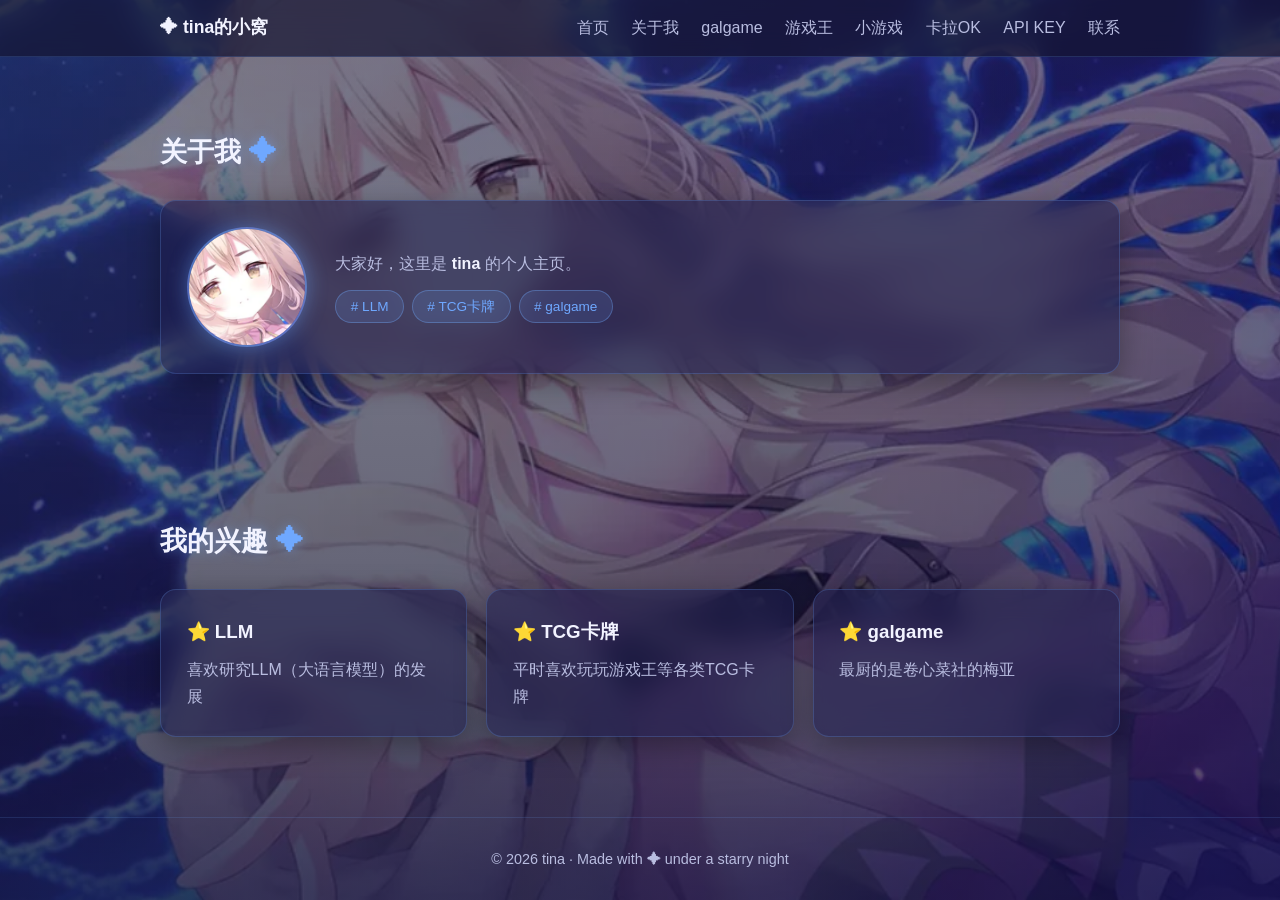
==== commit 1e361abe: "feat: 新增「游戏王」分区（第 8 页：页内两个子栏目「游戏王历史 / OCG 环境」） - 站点现在是 8 个分区页，这次新增 yugioh.html；「游戏王」排在 galgame 之后、小游" ====
--- a/about.html
+++ b/about.html
@@ -41,6 +41,7 @@
         <li><a href="index.html">首页</a></li>
         <li><a href="about.html">关于我</a></li>
         <li><a href="gal.html">galgame</a></li>
+        <li><a href="yugioh.html">游戏王</a></li>
         <li><a href="minigames.html">小游戏</a></li>
         <li><a href="karaoke.html">卡拉OK</a></li>
         <li><a href="apikey.html">API KEY</a></li>
@@ -58,6 +59,7 @@
       <li><a class="side-index-link" href="index.html">主页</a></li>
       <li><a class="side-index-link is-active" href="about.html" aria-current="page">关于我</a></li>
       <li><a class="side-index-link" href="gal.html">galgame</a></li>
+      <li><a class="side-index-link" href="yugioh.html">游戏王</a></li>
       <li><a class="side-index-link" href="minigames.html">小游戏</a></li>
       <li><a class="side-index-link" href="karaoke.html">卡拉OK</a></li>
       <li><a class="side-index-link" href="apikey.html">API KEY</a></li>
--- a/style.css
+++ b/style.css
@@ -820,8 +820,8 @@
     max-height: 0; overflow: hidden;
     transition: max-height 0.3s ease;
   }
-  /* 7 个菜单项，每项约 52px，留够高度别把最后一项裁掉 */
-  .nav-links.open { max-height: 420px; }
+  /* 8 个菜单项，每项约 57px，留够高度别把最后一项裁掉（加「游戏王」时由 420 调到 520） */
+  .nav-links.open { max-height: 520px; }
   .nav-links li { padding: 0.9rem 1.5rem; border-top: 1px solid rgba(111, 168, 255, 0.12); }
 
   /* 移动端：整页固定背景层的星空图会被放大裁切，把取景挪到偏右（角色在图的右侧） */
@@ -833,4 +833,62 @@
   .gal-cover-init { font-size: 2rem; }
   .gal-title { font-size: 0.9rem; }
   .gal-stats { gap: 1.1rem; }
-}+}
+
+/* ================= 游戏王 ================= */
+/* 一个分区页里再分子栏目：上面一排标签（.ygo-tabs），下面一块面板（.ygo-panels）。
+   标签按钮复用 .chip 的样子，但选中态走 aria-selected（筛选按钮那套是 aria-pressed） */
+.ygo-tabs { display: flex; flex-wrap: wrap; gap: 0.45rem; margin-bottom: 1.6rem; }
+.ygo-tab { cursor: pointer; }
+.ygo-tab[aria-selected="true"] {
+  background: rgba(111, 168, 255, 0.22);
+  border-color: var(--accent);
+  color: var(--text);
+  box-shadow: 0 0 14px var(--accent-glow);
+}
+.ygo-tab:focus-visible { outline: 2px solid var(--accent); outline-offset: 2px; }
+
+/* 这句不能省：面板上有 tabindex，万一别的规则给了 display，hidden 会被盖掉 */
+.ygo-panel[hidden] { display: none; }
+.ygo-panel:focus { outline: none; }
+
+.ygo-lead { color: var(--text-dim); margin-bottom: 1.2rem; }
+
+/* 时间线：一条竖线 + 每条的圆点，年份在上、正文在下 */
+.ygo-timeline { list-style: none; position: relative; margin: 0; padding: 0 0 0 1.7rem; }
+.ygo-timeline::before {
+  content: ""; position: absolute; left: 4px; top: 0.55rem; bottom: 0.6rem; width: 1px;
+  background: linear-gradient(180deg, rgba(111, 168, 255, 0.55), rgba(111, 168, 255, 0.08));
+}
+.ygo-item { position: relative; padding-bottom: 1.6rem; }
+.ygo-item:last-child { padding-bottom: 0.2rem; }
+.ygo-item::before {
+  content: ""; position: absolute; left: -1.7rem; top: 0.5rem;
+  width: 9px; height: 9px; border-radius: 50%;
+  background: radial-gradient(circle at 35% 35%, #bcd4ff, var(--accent));
+  box-shadow: 0 0 10px var(--accent-glow);
+}
+.ygo-item-year {
+  font-size: 0.82rem; font-weight: 700; letter-spacing: 0.08em;
+  color: var(--accent); text-shadow: 0 0 10px var(--accent-glow);
+}
+.ygo-item-year.is-todo { color: var(--text-dim); font-weight: 500; text-shadow: none; }
+.ygo-item-title { font-size: 1rem; margin: 0.15rem 0 0.3rem; }
+.ygo-item-text { color: var(--text-dim); font-size: 0.9rem; }
+.ygo-item-tags { display: flex; flex-wrap: wrap; gap: 0.3rem; list-style: none; margin-top: 0.5rem; }
+
+/* 一栏还空着时的占位（不是假数据，就是明说「待填写」+ 一条模板） */
+.ygo-empty {
+  padding: 1.6rem 1.4rem; text-align: center;
+  border: 1px dashed rgba(111, 168, 255, 0.35);
+  border-radius: var(--radius);
+  background: rgba(111, 168, 255, 0.05);
+}
+.ygo-empty-title { font-weight: 700; color: var(--text); }
+.ygo-empty-hint { margin-top: 0.35rem; font-size: 0.86rem; color: var(--text-dim); }
+.ygo-empty-tpl {
+  margin-top: 0.8rem; font-size: 0.78rem; color: rgba(185, 189, 224, 0.75);
+  font-family: ui-monospace, Consolas, "Courier New", monospace;
+  word-break: break-all;
+}
+.ygo-empty-note { color: var(--text-dim); }
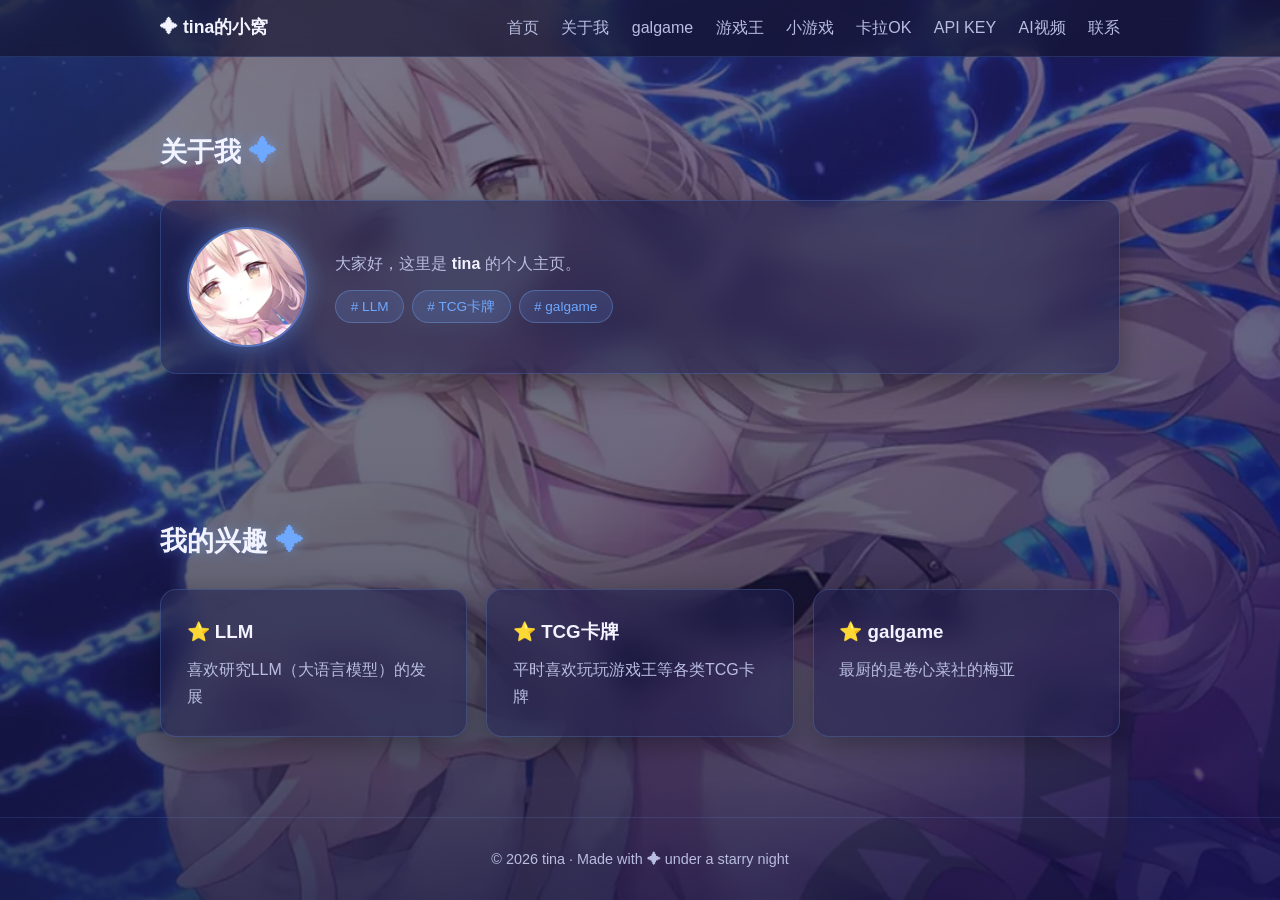
==== commit 2130a875: "feat: 新增「AI视频」分区（第 9 页，先只搭骨架） - 站点现在是 9 个分区页，这次新增 aivideo.html；「AI视频」排在最后一项（联系之前），   9 个页面 × 顶栏/侧栏 =" ====
--- a/about.html
+++ b/about.html
@@ -45,6 +45,7 @@
         <li><a href="minigames.html">小游戏</a></li>
         <li><a href="karaoke.html">卡拉OK</a></li>
         <li><a href="apikey.html">API KEY</a></li>
+        <li><a href="aivideo.html">AI视频</a></li>
         <li><a href="contact.html">联系</a></li>
       </ul>
     </nav>
@@ -63,6 +64,7 @@
       <li><a class="side-index-link" href="minigames.html">小游戏</a></li>
       <li><a class="side-index-link" href="karaoke.html">卡拉OK</a></li>
       <li><a class="side-index-link" href="apikey.html">API KEY</a></li>
+      <li><a class="side-index-link" href="aivideo.html">AI视频</a></li>
       <li><a class="side-index-link" href="contact.html">联系</a></li>
     </ul>
   </nav>
--- a/style.css
+++ b/style.css
@@ -820,8 +820,8 @@
     max-height: 0; overflow: hidden;
     transition: max-height 0.3s ease;
   }
-  /* 8 个菜单项，每项约 57px，留够高度别把最后一项裁掉（加「游戏王」时由 420 调到 520） */
-  .nav-links.open { max-height: 520px; }
+  /* 9 个菜单项，每项约 57px，留够高度别把最后一项裁掉（加「游戏王」时由 420 调到 520，加「AI视频」再调到 580） */
+  .nav-links.open { max-height: 580px; }
   .nav-links li { padding: 0.9rem 1.5rem; border-top: 1px solid rgba(111, 168, 255, 0.12); }
 
   /* 移动端：整页固定背景层的星空图会被放大裁切，把取景挪到偏右（角色在图的右侧） */
@@ -891,4 +891,16 @@
   font-family: ui-monospace, Consolas, "Courier New", monospace;
   word-break: break-all;
 }
-.ygo-empty-note { color: var(--text-dim); }+.ygo-empty-note { color: var(--text-dim); }
+
+/* ================= AI视频 ================= */
+/* 这一页先只搭骨架：内容还没定，所以页面上只放一块「待填写」占位（静态 HTML，没有数据文件）。
+   观感跟游戏王那页的 .ygo-empty 一致，但那边是 JS 生成的，类名带 ygo- 前缀，这边用通用名以免混用 */
+.todo-box {
+  padding: 1.6rem 1.4rem; text-align: center;
+  border: 1px dashed rgba(111, 168, 255, 0.35);
+  border-radius: var(--radius);
+  background: rgba(111, 168, 255, 0.05);
+}
+.todo-title { font-weight: 700; color: var(--text); }
+.todo-hint { margin-top: 0.35rem; font-size: 0.86rem; color: var(--text-dim); }
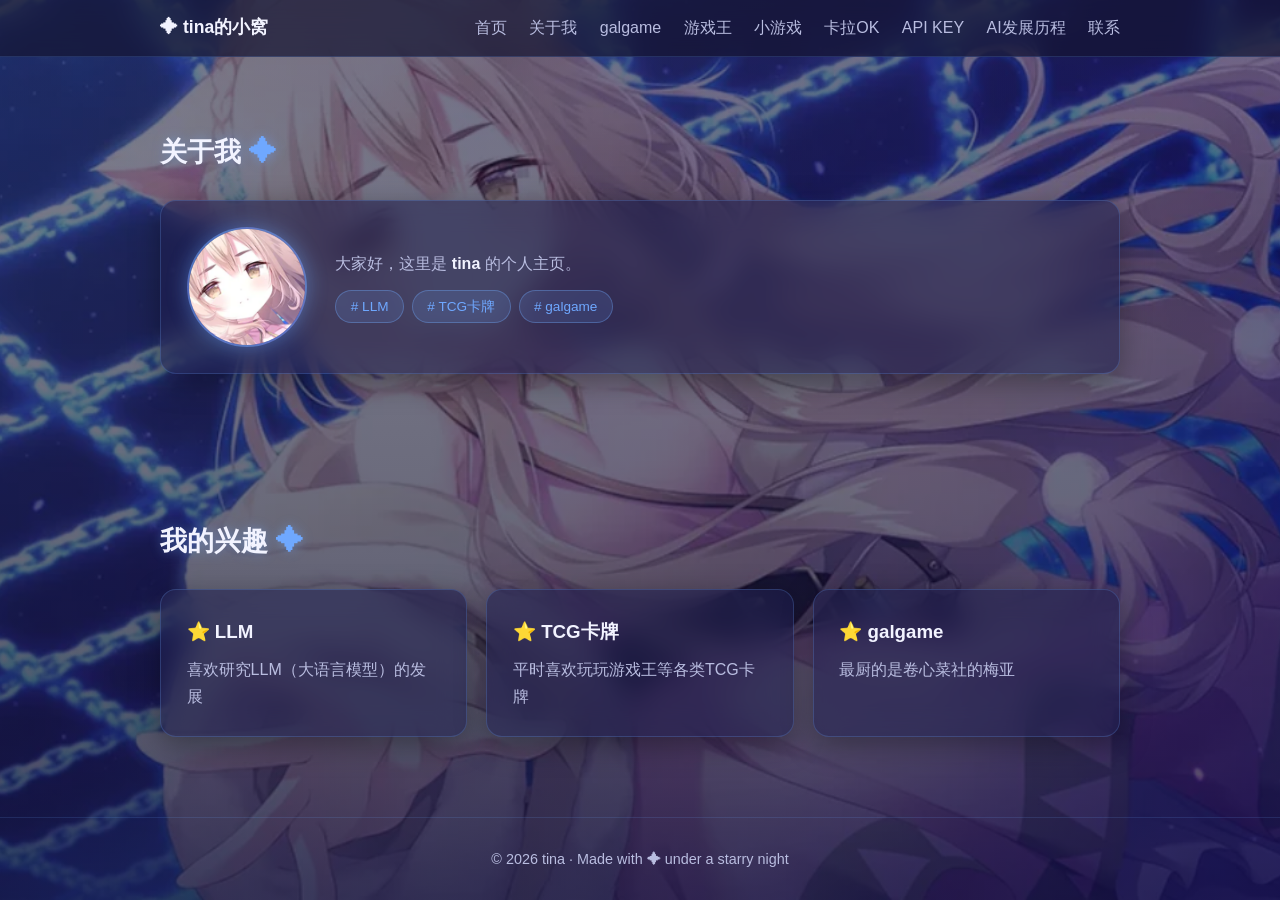
==== commit c2c99e92: "refactor: 「AI视频」分区改名为「AI发展历程」（含地址 /aihistory） - 显示名全换：导航（顶栏 + 侧栏，9 个页面共 18 处）、页面 title、区块标题、首页概览卡片、 " ====
--- a/about.html
+++ b/about.html
@@ -45,7 +45,7 @@
         <li><a href="minigames.html">小游戏</a></li>
         <li><a href="karaoke.html">卡拉OK</a></li>
         <li><a href="apikey.html">API KEY</a></li>
-        <li><a href="aivideo.html">AI视频</a></li>
+        <li><a href="aihistory.html">AI发展历程</a></li>
         <li><a href="contact.html">联系</a></li>
       </ul>
     </nav>
@@ -64,7 +64,7 @@
       <li><a class="side-index-link" href="minigames.html">小游戏</a></li>
       <li><a class="side-index-link" href="karaoke.html">卡拉OK</a></li>
       <li><a class="side-index-link" href="apikey.html">API KEY</a></li>
-      <li><a class="side-index-link" href="aivideo.html">AI视频</a></li>
+      <li><a class="side-index-link" href="aihistory.html">AI发展历程</a></li>
       <li><a class="side-index-link" href="contact.html">联系</a></li>
     </ul>
   </nav>
--- a/style.css
+++ b/style.css
@@ -820,7 +820,7 @@
     max-height: 0; overflow: hidden;
     transition: max-height 0.3s ease;
   }
-  /* 9 个菜单项，每项约 57px，留够高度别把最后一项裁掉（加「游戏王」时由 420 调到 520，加「AI视频」再调到 580） */
+  /* 9 个菜单项，每项约 57px，留够高度别把最后一项裁掉（加「游戏王」时由 420 调到 520，加「AI发展历程」再调到 580） */
   .nav-links.open { max-height: 580px; }
   .nav-links li { padding: 0.9rem 1.5rem; border-top: 1px solid rgba(111, 168, 255, 0.12); }
 
@@ -893,7 +893,7 @@
 }
 .ygo-empty-note { color: var(--text-dim); }
 
-/* ================= AI视频 ================= */
+/* ================= AI发展历程 ================= */
 /* 这一页先只搭骨架：内容还没定，所以页面上只放一块「待填写」占位（静态 HTML，没有数据文件）。
    观感跟游戏王那页的 .ygo-empty 一致，但那边是 JS 生成的，类名带 ygo- 前缀，这边用通用名以免混用 */
 .todo-box {
@@ -903,4 +903,52 @@
   background: rgba(111, 168, 255, 0.05);
 }
 .todo-title { font-weight: 700; color: var(--text); }
-.todo-hint { margin-top: 0.35rem; font-size: 0.86rem; color: var(--text-dim); }+.todo-hint { margin-top: 0.35rem; font-size: 0.86rem; color: var(--text-dim); }
+
+/* AI发展历程页的内容：一条 LLM 时间线（每个节点右侧可以挂视频）。观感跟游戏王那页的时间线一致 */
+.ai-stats { display: flex; flex-wrap: wrap; gap: 1.6rem; margin-bottom: 1.2rem; }
+.ai-stat { display: flex; align-items: baseline; gap: 0.4rem; color: var(--text-dim); font-size: 0.88rem; }
+.ai-stat b { font-size: 1.3rem; color: var(--accent); text-shadow: 0 0 12px var(--accent-glow); }
+
+.ai-chip-row { display: flex; flex-wrap: wrap; gap: 0.45rem; margin-bottom: 1.6rem; }
+
+.ai-timeline { list-style: none; position: relative; margin: 0; padding: 0 0 0 1.7rem; }
+.ai-timeline::before {
+  content: ""; position: absolute; left: 4px; top: 0.55rem; bottom: 0.6rem; width: 1px;
+  background: linear-gradient(180deg, rgba(111, 168, 255, 0.55), rgba(111, 168, 255, 0.08));
+}
+.ai-item { position: relative; padding-bottom: 1.7rem; }
+.ai-item:last-child { padding-bottom: 0.2rem; }
+.ai-item::before {
+  content: ""; position: absolute; left: -1.7rem; top: 0.55rem;
+  width: 9px; height: 9px; border-radius: 50%;
+  background: radial-gradient(circle at 35% 35%, #bcd4ff, var(--accent));
+  box-shadow: 0 0 10px var(--accent-glow);
+}
+.ai-item-head { display: flex; align-items: baseline; gap: 0.6rem; flex-wrap: wrap; }
+.ai-item-date {
+  font-size: 0.8rem; font-weight: 700; letter-spacing: 0.06em;
+  color: var(--accent); text-shadow: 0 0 10px var(--accent-glow);
+  white-space: nowrap;
+}
+.ai-item-date.is-todo { color: var(--text-dim); font-weight: 500; text-shadow: none; }
+.ai-item-title { font-size: 1rem; }
+.ai-item-text { margin-top: 0.3rem; color: var(--text-dim); font-size: 0.9rem; }
+
+.ai-item-meta { display: flex; align-items: center; gap: 0.6rem; flex-wrap: wrap; margin-top: 0.5rem; }
+.ai-item-tags { display: flex; flex-wrap: wrap; gap: 0.3rem; }
+.ai-tag {
+  font-size: 0.7rem; line-height: 1.6;
+  padding: 0.1rem 0.55rem; border-radius: 999px;
+  background: rgba(111, 168, 255, 0.12);
+  border: 1px solid rgba(111, 168, 255, 0.28);
+  color: var(--accent);
+}
+.ai-src { font-size: 0.78rem; color: var(--text-dim); }
+.ai-src:hover { color: var(--accent); }
+/* 视频：填了 url 是链接，没填是灰字 */
+.ai-go { margin-left: auto; font-size: 0.82rem; font-weight: 600; }
+.ai-go.is-todo { color: rgba(185, 189, 224, 0.65); font-weight: 400; }
+
+.ai-empty { padding: 2.2rem 0; text-align: center; color: var(--text-dim); }
+.ai-empty button { margin-top: 0.8rem; }
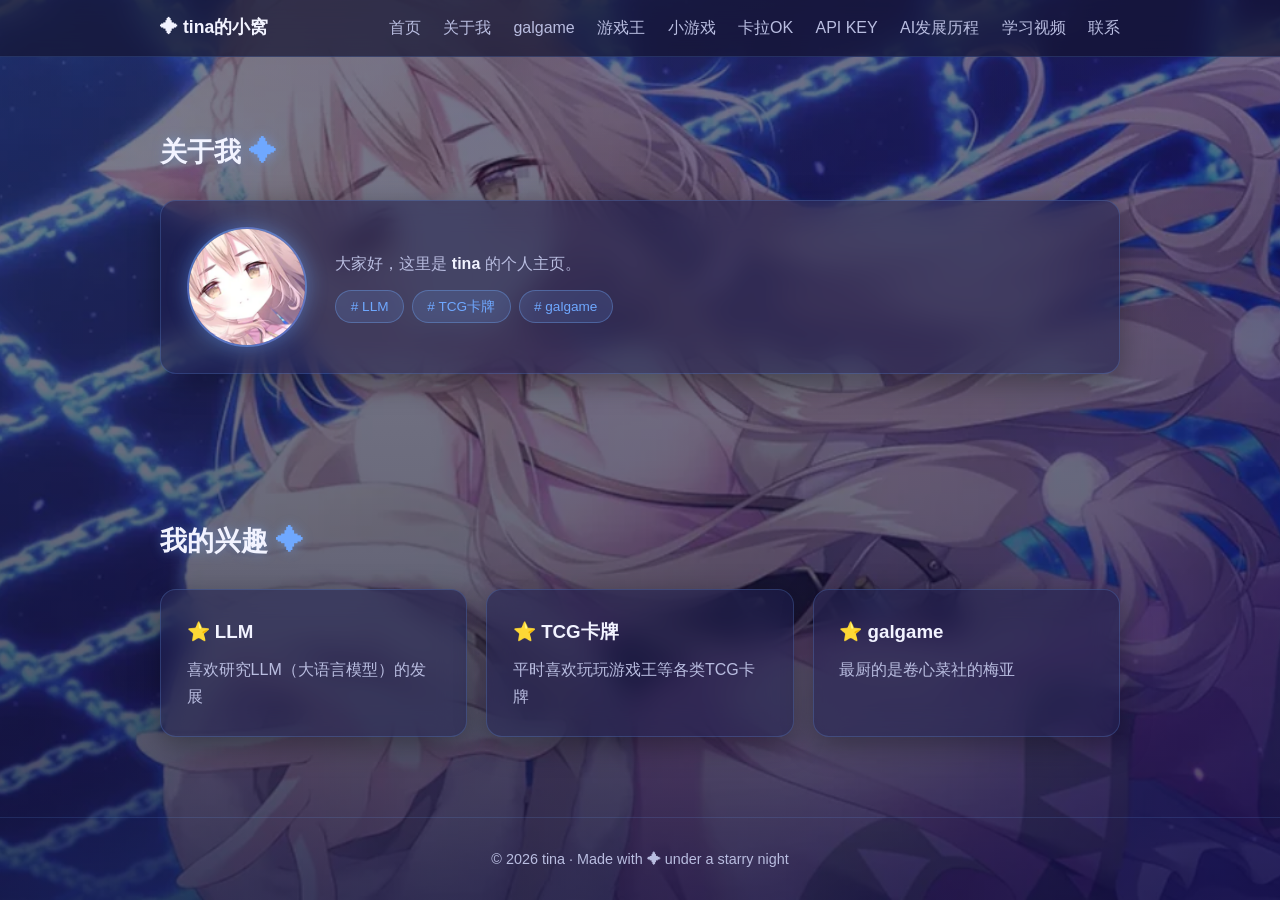
==== commit f1ac6456: "feat: 新增「学习视频」分区（第 10 页：卡片墙，整张卡点开 B站） - learning.html（第 10 个页面）+ learning.js（数据）+ learning-render.js" ====
--- a/about.html
+++ b/about.html
@@ -46,6 +46,7 @@
         <li><a href="karaoke.html">卡拉OK</a></li>
         <li><a href="apikey.html">API KEY</a></li>
         <li><a href="aihistory.html">AI发展历程</a></li>
+        <li><a href="learning.html">学习视频</a></li>
         <li><a href="contact.html">联系</a></li>
       </ul>
     </nav>
@@ -65,6 +66,7 @@
       <li><a class="side-index-link" href="karaoke.html">卡拉OK</a></li>
       <li><a class="side-index-link" href="apikey.html">API KEY</a></li>
       <li><a class="side-index-link" href="aihistory.html">AI发展历程</a></li>
+      <li><a class="side-index-link" href="learning.html">学习视频</a></li>
       <li><a class="side-index-link" href="contact.html">联系</a></li>
     </ul>
   </nav>
--- a/style.css
+++ b/style.css
@@ -123,7 +123,15 @@
 .btn-glow { background: var(--accent); color: #101028; box-shadow: 0 0 18px var(--accent-glow); }
 .btn-glow:hover { transform: translateY(-2px); box-shadow: 0 0 28px var(--accent-glow); text-shadow: none; }
 .btn-ghost { border: 1.5px solid var(--accent); color: var(--text); }
-.btn-ghost:hover { background: rgba(111, 168, 255, 0.12); transform: translateY(-2px); }
+.btn-ghost:hover { background: rgba(111, 168, 255, 0.22); transform: translateY(-2px); }
+
+/* ⚠️ 真按钮必须显式给底色：<button> 不写 background 就会用浏览器默认的浅灰（#f0f0f0），
+   配上这里近乎白色的文字 = 白底白字（实测对比度 1.03，等于看不见 —— 三个小游戏的按钮
+   就这么白了好久）。<a> 默认背景透明，所以首页那个 ghost 链接一直看着正常，
+   这里用 button 选择器只修真按钮，首页那枚不动。
+   底色用深色玻璃而不是纯透明：按钮底下是背景照片、有几处挺亮，压深一层之后
+   白字对比度 ≈8~14、灰字（方向键上的「转 / 落」）≈4.9~8.4，全部过 WCAG AA 的 4.5 */
+button.btn-ghost { background: rgba(16, 16, 44, 0.5); }
 
 .hero-scroll-hint {
   position: absolute; bottom: 1.2rem; left: 50%; transform: translateX(-50%);
@@ -518,6 +526,11 @@
 .g2048-score span { display: block; font-size: 0.7rem; color: var(--text-dim); letter-spacing: 0.08em; }
 .g2048-score b { font-size: 1.15rem; color: var(--accent); text-shadow: 0 0 12px var(--accent-glow); }
 .g2048-restart { padding: 0.5rem 1.1rem; font-size: 0.88rem; }
+/* 走错了可以退回上一步；没有可退的步子时按钮变灰（跟五子棋那个悔棋一个观感） */
+.g2048-actions { display: flex; gap: 0.5rem; flex-wrap: wrap; }
+.g2048-undo { padding: 0.5rem 1.1rem; font-size: 0.88rem; }
+.g2048-undo:disabled { opacity: 0.45; cursor: not-allowed; }
+.g2048-undo:disabled:hover { background: rgba(16, 16, 44, 0.5); transform: none; }
 
 /* 棋盘：格子大小由 game2048.js 量出宽度后写进 --g-cell / --g-gap */
 .g2048-board {
@@ -648,9 +661,10 @@
 }
 
 /* ================= 小游戏 · 五子棋 ================= */
-/* 第二个小游戏，跟 2048 待在同一个区块里，用一条虚线分隔 */
+/* 第二个小游戏，跟 2048 待在同一个区块里，用一条虚线分隔。
+   宽度跟下面的俄罗斯方块取齐（620px）：19 路盘铺满时每格才够大，手机上会退化成铺满整列 */
 .gg {
-  max-width: 460px;
+  max-width: 620px;
   margin: 2.8rem auto 0;
   padding-top: 2.2rem;
   border-top: 1px dashed rgba(111, 168, 255, 0.22);
@@ -679,7 +693,7 @@
 .gg-actions { display: flex; gap: 0.5rem; flex-wrap: wrap; }
 .gg-btn { padding: 0.5rem 1rem; font-size: 0.88rem; }
 .gg-btn:disabled { opacity: 0.45; cursor: not-allowed; }
-.gg-btn:disabled:hover { background: none; transform: none; }
+.gg-btn:disabled:hover { background: rgba(16, 16, 44, 0.5); transform: none; }
 
 .gg-levels { display: flex; align-items: center; gap: 0.45rem; flex-wrap: wrap; margin-bottom: 0.9rem; }
 .gg-levels-label { font-size: 0.85rem; color: var(--text-dim); margin-right: 0.15rem; }
@@ -740,6 +754,114 @@
 
 @media (prefers-reduced-motion: reduce) {
   .gg-overlay { animation: none; }
+}
+
+/* ================= 小游戏 · 俄罗斯方块 ================= */
+/* 第三个游戏。跟五子棋那个块一样用一条虚线跟上面隔开 */
+.tet {
+  max-width: 620px;
+  margin: 2.8rem auto 0;
+  padding-top: 2.2rem;
+  border-top: 1px dashed rgba(111, 168, 255, 0.22);
+}
+
+.tet-name {
+  margin-bottom: 1rem; text-align: center;
+  font-size: 1.05rem; font-weight: 700; color: var(--text);
+}
+.tet-name::before { content: "✦ "; color: var(--accent); }
+
+.tet-head {
+  display: flex; align-items: center; justify-content: space-between;
+  gap: 1rem; flex-wrap: wrap; margin-bottom: 0.9rem;
+}
+.tet-scores { display: flex; gap: 0.4rem; flex-wrap: wrap; }
+.tet-score {
+  min-width: 66px; padding: 0.35rem 0.6rem; text-align: center;
+  background: rgba(111, 168, 255, 0.1);
+  border: 1px solid rgba(111, 168, 255, 0.25);
+  border-radius: 10px;
+}
+.tet-score span { display: block; font-size: 0.68rem; color: var(--text-dim); letter-spacing: 0.05em; }
+.tet-score b { font-size: 1.05rem; color: var(--accent); text-shadow: 0 0 12px var(--accent-glow); }
+.tet-actions { display: flex; gap: 0.5rem; flex-wrap: wrap; }
+.tet-btn { padding: 0.5rem 1.1rem; font-size: 0.88rem; }
+
+.tet-levels { display: flex; align-items: center; gap: 0.45rem; flex-wrap: wrap; margin-bottom: 0.9rem; }
+.tet-levels-label { font-size: 0.85rem; color: var(--text-dim); margin-right: 0.15rem; }
+
+/* 棋盘 + 右边一栏（下一个方块、按键）：窄屏时右边这栏会掉到棋盘下面 */
+.tet-stage { display: flex; gap: 0.9rem; align-items: flex-start; }
+.tet-board {
+  position: relative;
+  flex: 0 1 auto;
+  width: min(300px, 52vw);
+  aspect-ratio: 1 / 2;   /* 10 列 20 行 */
+  border: 1px solid rgba(111, 168, 255, 0.25);
+  border-radius: 12px;
+  overflow: hidden;
+  box-shadow: var(--shadow);
+  touch-action: manipulation;
+  user-select: none;
+  -webkit-user-select: none;
+  -webkit-tap-highlight-color: transparent;
+}
+.tet-canvas { display: block; position: absolute; inset: 0; width: 100%; height: 100%; }
+.tet-canvas:focus { outline: none; }
+.tet-canvas:focus-visible { outline: 2px solid var(--accent); outline-offset: -3px; }
+
+.tet-side { flex: 1 1 160px; display: flex; flex-direction: column; gap: 0.7rem; min-width: 0; }
+.tet-next {
+  display: flex; align-items: center; gap: 0.6rem;
+  padding: 0.5rem 0.7rem;
+  background: rgba(111, 168, 255, 0.08);
+  border: 1px solid rgba(111, 168, 255, 0.22);
+  border-radius: 12px;
+}
+.tet-next-label { font-size: 0.78rem; color: var(--text-dim); white-space: nowrap; }
+.tet-next-canvas { width: 72px; height: 72px; display: block; flex-shrink: 0; }
+
+/* 上下左右按键：一行四个，够大好点（手机上也点得到） */
+.tet-pad { display: grid; grid-template-columns: repeat(4, 1fr); gap: 0.45rem; }
+.tet-pad-btn {
+  min-height: 46px; padding: 0.3rem 0.2rem;
+  display: flex; flex-direction: column; align-items: center; justify-content: center;
+  font-size: 1.15rem; line-height: 1.1;
+  touch-action: manipulation;
+}
+.tet-pad-sub { font-size: 0.62rem; color: var(--text-dim); line-height: 1.2; }
+
+.tet-overlay {
+  position: absolute; inset: 0; z-index: 5;
+  display: flex; flex-direction: column; align-items: center; justify-content: center;
+  gap: 0.9rem; padding: 1rem; text-align: center;
+  background: rgba(16, 16, 44, 0.86);
+  backdrop-filter: blur(6px);
+  animation: g2048-fade 0.2s ease-out;
+}
+/* 这句不能省：上面的 display:flex 会盖掉 hidden 自带的 display:none */
+.tet-overlay[hidden] { display: none; }
+.tet-overlay-text { color: var(--text); font-weight: 600; font-size: 0.92rem; }
+.tet-overlay-actions { display: flex; gap: 0.5rem; flex-wrap: wrap; justify-content: center; }
+
+.tet-status {
+  display: flex; align-items: center; justify-content: center; gap: 0.5rem;
+  margin-top: 0.9rem; font-size: 0.86rem; color: var(--text);
+}
+.tet-status.is-paused { color: #ffd479; }
+.tet-hint { margin-top: 0.5rem; font-size: 0.8rem; color: var(--text-dim); text-align: center; }
+
+/* 窄屏：棋子栏挪到棋盘下面，按键铺满整个宽度 */
+@media (max-width: 640px) {
+  .tet-stage { flex-direction: column; align-items: stretch; }
+  .tet-board { width: 100%; max-width: none; }
+  .tet-side { flex-direction: row; align-items: center; flex-wrap: wrap; }
+  .tet-next { flex: 0 0 auto; }
+  .tet-pad { flex: 1 1 100%; }
+}
+
+@media (prefers-reduced-motion: reduce) {
+  .tet-overlay { animation: none; }
 }
 
 /* ================= 左侧索引 ================= */
@@ -821,7 +943,8 @@
     transition: max-height 0.3s ease;
   }
   /* 9 个菜单项，每项约 57px，留够高度别把最后一项裁掉（加「游戏王」时由 420 调到 520，加「AI发展历程」再调到 580） */
-  .nav-links.open { max-height: 580px; }
+  /* 10 项导航（2026-10-04 加了「学习视频」）需要 ~640px，9 项时是 580px */
+  .nav-links.open { max-height: 640px; }
   .nav-links li { padding: 0.9rem 1.5rem; border-top: 1px solid rgba(111, 168, 255, 0.12); }
 
   /* 移动端：整页固定背景层的星空图会被放大裁切，把取景挪到偏右（角色在图的右侧） */
@@ -946,9 +1069,88 @@
 }
 .ai-src { font-size: 0.78rem; color: var(--text-dim); }
 .ai-src:hover { color: var(--accent); }
-/* 视频：填了 url 是链接，没填是灰字 */
+/* 视频：只有填了 url 才会渲染出这个链接（没填就不显示东西），
+   原来还有一条 .ai-go.is-todo 灰字占位样式，2026-09-29 按 tina 要求连同占位一起删了 */
 .ai-go { margin-left: auto; font-size: 0.82rem; font-weight: 600; }
-.ai-go.is-todo { color: rgba(185, 189, 224, 0.65); font-weight: 400; }
 
 .ai-empty { padding: 2.2rem 0; text-align: center; color: var(--text-dim); }
-.ai-empty button { margin-top: 0.8rem; }+.ai-empty button { margin-top: 0.8rem; }
+
+/* ================= 学习视频 ================= */
+/* 卡片墙：数据在 learning.js，渲染在 learning-render.js 的 initLearningWall()。
+   整张卡就是一个 B站 链接（没填 url 的卡不可点，右下角写「待填链接」）；
+   封面用 16:9（视频缩略图的比例，别照 galgame 的 3:4 裁）。 */
+.lv-stats { display: flex; flex-wrap: wrap; gap: 1.6rem; margin-bottom: 1.3rem; }
+.lv-stat { display: flex; align-items: baseline; gap: 0.4rem; color: var(--text-dim); font-size: 0.88rem; }
+.lv-stat b {
+  font-size: 1.3rem; color: var(--accent);
+  text-shadow: 0 0 12px var(--accent-glow);
+}
+
+.lv-grid { display: grid; grid-template-columns: repeat(auto-fill, minmax(250px, 1fr)); gap: 1.1rem; }
+
+.lv-card {
+  display: flex; flex-direction: column; overflow: hidden;
+  background: var(--card-bg);
+  backdrop-filter: blur(14px);
+  border: 1px solid rgba(111, 168, 255, 0.22);
+  border-radius: var(--radius);
+  box-shadow: var(--shadow);
+  color: var(--text);
+  transition: transform 0.25s, box-shadow 0.25s, border-color 0.25s;
+  animation: gal-in 0.35s ease both;
+}
+a.lv-card:hover {
+  transform: translateY(-4px);
+  border-color: rgba(111, 168, 255, 0.5);
+  box-shadow: 0 10px 36px rgba(0, 0, 0, 0.45), 0 0 20px var(--accent-glow);
+  text-shadow: none; /* 压掉 a:hover 的整行发光，卡片里文字多 */
+}
+a.lv-card:focus-visible { outline: 2px solid var(--accent); outline-offset: 2px; }
+/* 没填 url 的卡：不可点，稍微压暗一点 */
+.lv-card.is-todo { opacity: 0.82; }
+
+/* 封面：填了 cover 用图，没填走渐变色块 + 标题首字 */
+.lv-cover {
+  position: relative; aspect-ratio: 16 / 9;
+  display: flex; align-items: center; justify-content: center; overflow: hidden;
+}
+.lv-cover img { width: 100%; height: 100%; object-fit: cover; display: block; }
+.lv-cover-init {
+  font-size: 2.2rem; font-weight: 700; letter-spacing: 0.04em;
+  color: rgba(255, 255, 255, 0.92);
+  text-shadow: 0 2px 14px rgba(0, 0, 0, 0.55);
+}
+/* 封面右上角的「示例」角标 */
+.lv-sample {
+  position: absolute; top: 0.5rem; right: 0.5rem;
+  padding: 0.12rem 0.6rem; border-radius: 999px;
+  font-size: 0.72rem; font-weight: 500; line-height: 1.7;
+  backdrop-filter: blur(6px); border: 1px solid; white-space: nowrap;
+  color: var(--text-dim); background: rgba(20, 20, 50, 0.7);
+  border-color: rgba(185, 189, 224, 0.4);
+}
+
+.lv-body { flex: 1; display: flex; flex-direction: column; gap: 0.35rem; padding: 0.85rem 0.9rem 1rem; }
+.lv-title { font-size: 0.98rem; font-weight: 700; line-height: 1.45; }
+.lv-meta { display: flex; align-items: baseline; gap: 0.5rem; font-size: 0.78rem; color: var(--text-dim); }
+.lv-up { overflow: hidden; text-overflow: ellipsis; white-space: nowrap; }
+.lv-go { margin-left: auto; flex-shrink: 0; font-size: 0.8rem; font-weight: 600; color: var(--accent); white-space: nowrap; }
+a.lv-card:hover .lv-go { text-shadow: 0 0 10px var(--accent-glow); }
+/* 没填 url 的那张卡：右边只写「待填链接」，不是链接样式 */
+.lv-go.is-todo { color: var(--text-dim); font-weight: 500; }
+
+.lv-tags { display: flex; flex-wrap: wrap; gap: 0.3rem; margin-top: 0.15rem; }
+.lv-tag {
+  font-size: 0.7rem; line-height: 1.6;
+  padding: 0.1rem 0.55rem; border-radius: 999px;
+  background: rgba(111, 168, 255, 0.12);
+  border: 1px solid rgba(111, 168, 255, 0.28);
+  color: var(--accent);
+}
+
+.lv-note { margin-top: auto; padding-top: 0.5rem; font-size: 0.78rem; color: var(--text-dim); }
+
+@media (max-width: 640px) {
+  .lv-grid { grid-template-columns: repeat(auto-fill, minmax(170px, 1fr)); gap: 0.8rem; }
+}
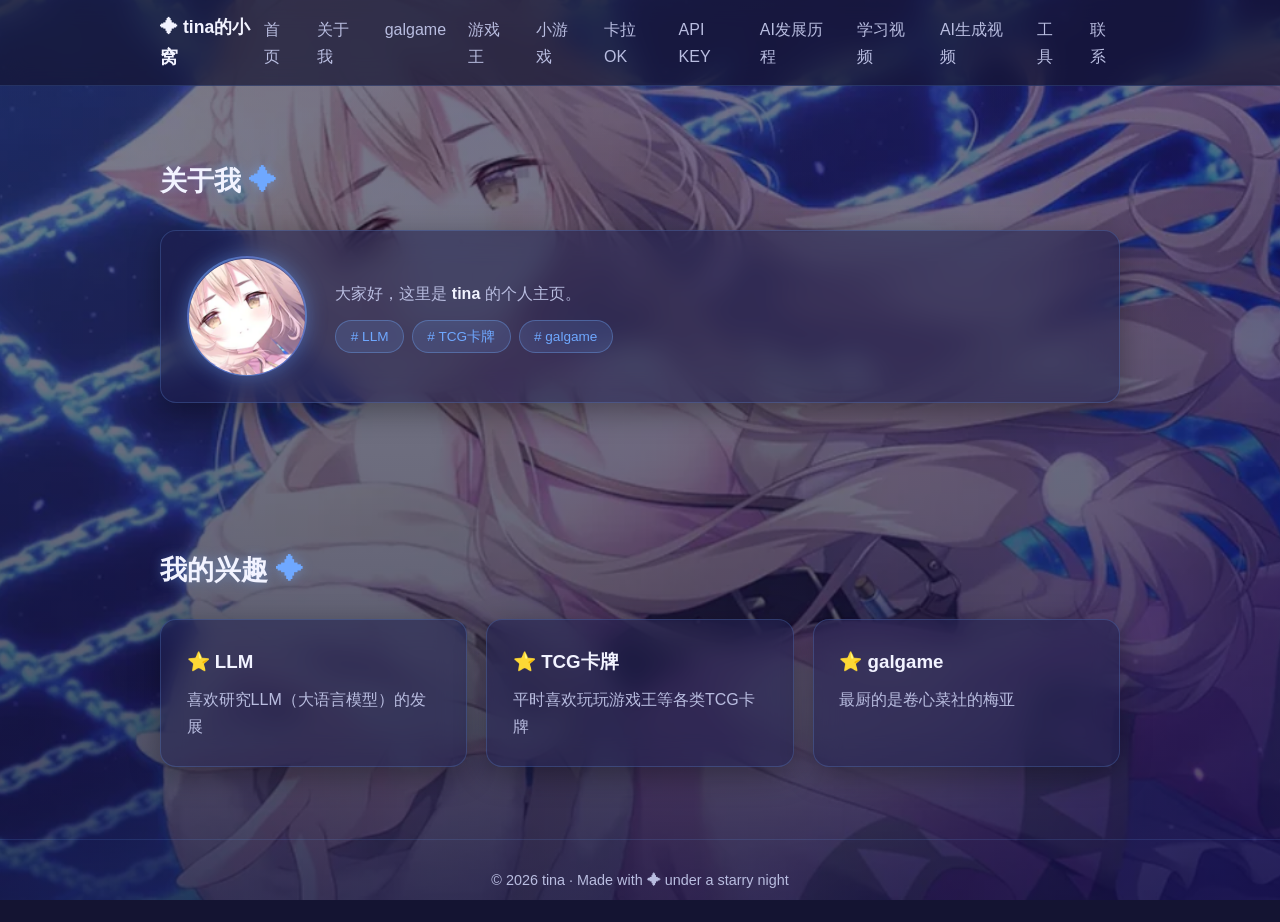
==== commit ab2bcc6b: "feat: 左侧导航新增「工具」分区（第 12 页 tools.html：ClashCloud 用户中心 + Ollama 官网） - 12 个页面顶栏 + 左侧栏各加一项「工具」（共 24 处，插在" ====
--- a/about.html
+++ b/about.html
@@ -47,6 +47,8 @@
         <li><a href="apikey.html">API KEY</a></li>
         <li><a href="aihistory.html">AI发展历程</a></li>
         <li><a href="learning.html">学习视频</a></li>
+        <li><a href="aigenvideo.html">AI生成视频</a></li>
+        <li><a href="tools.html">工具</a></li>
         <li><a href="contact.html">联系</a></li>
       </ul>
     </nav>
@@ -67,6 +69,8 @@
       <li><a class="side-index-link" href="apikey.html">API KEY</a></li>
       <li><a class="side-index-link" href="aihistory.html">AI发展历程</a></li>
       <li><a class="side-index-link" href="learning.html">学习视频</a></li>
+      <li><a class="side-index-link" href="aigenvideo.html">AI生成视频</a></li>
+      <li><a class="side-index-link" href="tools.html">工具</a></li>
       <li><a class="side-index-link" href="contact.html">联系</a></li>
     </ul>
   </nav>
--- a/style.css
+++ b/style.css
@@ -462,11 +462,12 @@
   .kara-go { justify-self: start; margin-top: 0.35rem; }
 }
 
-/* ================= API KEY ================= */
-/* 左边是入口名，右边直接跳官网。就四条，写死在 apikey.html 里 ——
+/* ================= API KEY / 工具 ================= */
+/* 左边是入口名，右边直接跳官网。两条 / 四条都写死在各自页面里 ——
    没有数据文件、没有 JS 渲染。
    2026-09-24：① 每条下面原来还有一句说明文案，tina 要求删掉了（所以没有 .ak-sub）；
-   ② tina 说「每个太长了，缩减一半」→ 宽屏改成一行两条，每条占半个容器宽 */
+   ② tina 说「每个太长了，缩减一半」→ 宽屏改成一行两条，每条占半个容器宽。
+   2026-10-16：「工具」页（tools.html）是同一个版式，直接复用 .ak-* 这一套，没有另起前缀 */
 .ak-list {
   display: grid;
   /* auto-fit：宽内容列（960px）下正好两条一行、每条约 466px；
@@ -942,9 +943,8 @@
     max-height: 0; overflow: hidden;
     transition: max-height 0.3s ease;
   }
-  /* 9 个菜单项，每项约 57px，留够高度别把最后一项裁掉（加「游戏王」时由 420 调到 520，加「AI发展历程」再调到 580） */
-  /* 10 项导航（2026-10-04 加了「学习视频」）需要 ~640px，9 项时是 580px */
-  .nav-links.open { max-height: 640px; }
+  /* 12 项导航（2026-10-16 又加了「工具」）需要 ~760px；历次：7 项 420 / 8 项 520 / 9 项 580 / 10 项 640 / 11 项 700 / 12 项 760 */
+  .nav-links.open { max-height: 760px; }
   .nav-links li { padding: 0.9rem 1.5rem; border-top: 1px solid rgba(111, 168, 255, 0.12); }
 
   /* 移动端：整页固定背景层的星空图会被放大裁切，把取景挪到偏右（角色在图的右侧） */
@@ -1078,7 +1078,8 @@
 
 /* ================= 学习视频 ================= */
 /* 卡片墙：数据在 learning.js，渲染在 learning-render.js 的 initLearningWall()。
-   整张卡就是一个 B站 链接（没填 url 的卡不可点，右下角写「待填链接」）；
+   整张卡点开就是那条 B站 视频（2026-10-06 起改成「覆盖链接 .lv-card-hit」实现，因为卡里还要放
+   「官网 ↗」——链接不能套链接）；没填 url 的卡不可点，右下角写「待填链接」。
    封面用 16:9（视频缩略图的比例，别照 galgame 的 3:4 裁）。 */
 .lv-stats { display: flex; flex-wrap: wrap; gap: 1.6rem; margin-bottom: 1.3rem; }
 .lv-stat { display: flex; align-items: baseline; gap: 0.4rem; color: var(--text-dim); font-size: 0.88rem; }
@@ -1090,6 +1091,7 @@
 .lv-grid { display: grid; grid-template-columns: repeat(auto-fill, minmax(250px, 1fr)); gap: 1.1rem; }
 
 .lv-card {
+  position: relative; /* 卡片里的「覆盖链接」.lv-card-hit 靠它定位 */
   display: flex; flex-direction: column; overflow: hidden;
   background: var(--card-bg);
   backdrop-filter: blur(14px);
@@ -1100,13 +1102,17 @@
   transition: transform 0.25s, box-shadow 0.25s, border-color 0.25s;
   animation: gal-in 0.35s ease both;
 }
-a.lv-card:hover {
+.lv-card:hover {
   transform: translateY(-4px);
   border-color: rgba(111, 168, 255, 0.5);
   box-shadow: 0 10px 36px rgba(0, 0, 0, 0.45), 0 0 20px var(--accent-glow);
   text-shadow: none; /* 压掉 a:hover 的整行发光，卡片里文字多 */
 }
-a.lv-card:focus-visible { outline: 2px solid var(--accent); outline-offset: 2px; }
+/* 铺满整张卡的覆盖链接：点卡片任意空白处都开 B站（z-index 1，压在正文之上）。
+   2026-10-06 加：卡里还要放「官网 ↗」这种第二个链接，而链接不能套链接（HTML 不允许），
+   所以卡本身是 <article>，整卡可点靠这张覆盖链接提供，卡里的真链接抬到 z-index 2。 */
+.lv-card-hit { position: absolute; inset: 0; z-index: 1; border-radius: inherit; }
+.lv-card-hit:focus-visible { outline: 2px solid var(--accent); outline-offset: -3px; }
 /* 没填 url 的卡：不可点，稍微压暗一点 */
 .lv-card.is-todo { opacity: 0.82; }
 
@@ -1135,8 +1141,12 @@
 .lv-title { font-size: 0.98rem; font-weight: 700; line-height: 1.45; }
 .lv-meta { display: flex; align-items: baseline; gap: 0.5rem; font-size: 0.78rem; color: var(--text-dim); }
 .lv-up { overflow: hidden; text-overflow: ellipsis; white-space: nowrap; }
-.lv-go { margin-left: auto; flex-shrink: 0; font-size: 0.8rem; font-weight: 600; color: var(--accent); white-space: nowrap; }
-a.lv-card:hover .lv-go { text-shadow: 0 0 10px var(--accent-glow); }
+/* 右边那排链接：抬到覆盖链接之上（z-index 2）才点得到；点卡片别处依旧是开 B站 */
+.lv-links { margin-left: auto; display: flex; align-items: baseline; gap: 0.55rem; flex-shrink: 0; position: relative; z-index: 2; }
+.lv-go, .lv-site { font-size: 0.8rem; font-weight: 600; color: var(--accent); white-space: nowrap; text-decoration: none; transition: text-shadow 0.2s; }
+.lv-card:hover .lv-go, .lv-card:hover .lv-site, .lv-go:hover, .lv-site:hover { text-shadow: 0 0 10px var(--accent-glow); }
+.lv-go:focus-visible, .lv-site:focus-visible { outline: 2px solid var(--accent); outline-offset: 2px; border-radius: 4px; }
+.lv-go.is-todo { color: var(--text-dim); font-weight: 500; }
 /* 没填 url 的那张卡：右边只写「待填链接」，不是链接样式 */
 .lv-go.is-todo { color: var(--text-dim); font-weight: 500; }
 
@@ -1153,4 +1163,94 @@
 
 @media (max-width: 640px) {
   .lv-grid { grid-template-columns: repeat(auto-fill, minmax(170px, 1fr)); gap: 0.8rem; }
+}
+
+/* ================= AI生成视频 ================= */
+/* 卡片墙：数据在 aigenvideo.js，渲染在 aigenvideo-render.js 的 initAiGenVideoWall()。
+   这页与「学习视频」是同一套卡片墙做法（整张卡点开就是 B站 视频，2026-10-06 起改成
+   「覆盖链接 .agv-card-hit」实现，好让卡里还能放「官网 ↗」；没 url 就不可点、
+   没 cover 就渐变色块 + 首字），类名前缀换成 agv-。
+   ⚠️ 改这里时顺手看一眼上面的 .lv-* 一段，两边是刻意保持一致的两份代码。 */
+.agv-stats { display: flex; flex-wrap: wrap; gap: 1.6rem; margin-bottom: 1.3rem; }
+.agv-stat { display: flex; align-items: baseline; gap: 0.4rem; color: var(--text-dim); font-size: 0.88rem; }
+.agv-stat b {
+  font-size: 1.3rem; color: var(--accent);
+  text-shadow: 0 0 12px var(--accent-glow);
+}
+
+.agv-grid { display: grid; grid-template-columns: repeat(auto-fill, minmax(250px, 1fr)); gap: 1.1rem; }
+
+.agv-card {
+  position: relative; /* 卡片里的「覆盖链接」.agv-card-hit 靠它定位 */
+  display: flex; flex-direction: column; overflow: hidden;
+  background: var(--card-bg);
+  backdrop-filter: blur(14px);
+  border: 1px solid rgba(111, 168, 255, 0.22);
+  border-radius: var(--radius);
+  box-shadow: var(--shadow);
+  color: var(--text);
+  transition: transform 0.25s, box-shadow 0.25s, border-color 0.25s;
+  animation: gal-in 0.35s ease both;
+}
+.agv-card:hover {
+  transform: translateY(-4px);
+  border-color: rgba(111, 168, 255, 0.5);
+  box-shadow: 0 10px 36px rgba(0, 0, 0, 0.45), 0 0 20px var(--accent-glow);
+  text-shadow: none; /* 压掉 a:hover 的整行发光，卡片里文字多 */
+}
+/* 铺满整张卡的覆盖链接：点卡片任意空白处都开 B站（z-index 1，压在正文之上）。
+   2026-10-06 加：卡里还要放「官网 ↗」这种第二个链接，而链接不能套链接（HTML 不允许），
+   所以卡本身是 <article>，整卡可点靠这张覆盖链接提供，卡里的真链接抬到 z-index 2。 */
+.agv-card-hit { position: absolute; inset: 0; z-index: 1; border-radius: inherit; }
+.agv-card-hit:focus-visible { outline: 2px solid var(--accent); outline-offset: -3px; }
+/* 没填 url 的卡：不可点，稍微压暗一点 */
+.agv-card.is-todo { opacity: 0.82; }
+
+/* 封面：填了 cover 用图，没填走渐变色块 + 标题首字。视频缩略图是横的，固定 16:9 */
+.agv-cover {
+  position: relative; aspect-ratio: 16 / 9;
+  display: flex; align-items: center; justify-content: center; overflow: hidden;
+}
+.agv-cover img { width: 100%; height: 100%; object-fit: cover; display: block; }
+.agv-cover-init {
+  font-size: 2.2rem; font-weight: 700; letter-spacing: 0.04em;
+  color: rgba(255, 255, 255, 0.92);
+  text-shadow: 0 2px 14px rgba(0, 0, 0, 0.55);
+}
+/* 封面右上角的「示例」角标 */
+.agv-sample {
+  position: absolute; top: 0.5rem; right: 0.5rem;
+  padding: 0.12rem 0.6rem; border-radius: 999px;
+  font-size: 0.72rem; font-weight: 500; line-height: 1.7;
+  backdrop-filter: blur(6px); border: 1px solid; white-space: nowrap;
+  color: var(--text-dim); background: rgba(20, 20, 50, 0.7);
+  border-color: rgba(185, 189, 224, 0.4);
+}
+
+.agv-body { flex: 1; display: flex; flex-direction: column; gap: 0.35rem; padding: 0.85rem 0.9rem 1rem; }
+.agv-title { font-size: 0.98rem; font-weight: 700; line-height: 1.45; }
+.agv-meta { display: flex; align-items: baseline; gap: 0.5rem; font-size: 0.78rem; color: var(--text-dim); }
+.agv-up { overflow: hidden; text-overflow: ellipsis; white-space: nowrap; }
+/* 右边那排链接：抬到覆盖链接之上（z-index 2）才点得到；点卡片别处依旧是开 B站 */
+.agv-links { margin-left: auto; display: flex; align-items: baseline; gap: 0.55rem; flex-shrink: 0; position: relative; z-index: 2; }
+.agv-go, .agv-site { font-size: 0.8rem; font-weight: 600; color: var(--accent); white-space: nowrap; text-decoration: none; transition: text-shadow 0.2s; }
+.agv-card:hover .agv-go, .agv-card:hover .agv-site, .agv-go:hover, .agv-site:hover { text-shadow: 0 0 10px var(--accent-glow); }
+.agv-go:focus-visible, .agv-site:focus-visible { outline: 2px solid var(--accent); outline-offset: 2px; border-radius: 4px; }
+.agv-go.is-todo { color: var(--text-dim); font-weight: 500; }
+/* 没填 url 的那张卡：右边只写「待填链接」，不是链接样式 */
+.agv-go.is-todo { color: var(--text-dim); font-weight: 500; }
+
+.agv-tags { display: flex; flex-wrap: wrap; gap: 0.3rem; margin-top: 0.15rem; }
+.agv-tag {
+  font-size: 0.7rem; line-height: 1.6;
+  padding: 0.1rem 0.55rem; border-radius: 999px;
+  background: rgba(111, 168, 255, 0.12);
+  border: 1px solid rgba(111, 168, 255, 0.28);
+  color: var(--accent);
+}
+
+.agv-note { margin-top: auto; padding-top: 0.5rem; font-size: 0.78rem; color: var(--text-dim); }
+
+@media (max-width: 640px) {
+  .agv-grid { grid-template-columns: repeat(auto-fill, minmax(170px, 1fr)); gap: 0.8rem; }
 }
